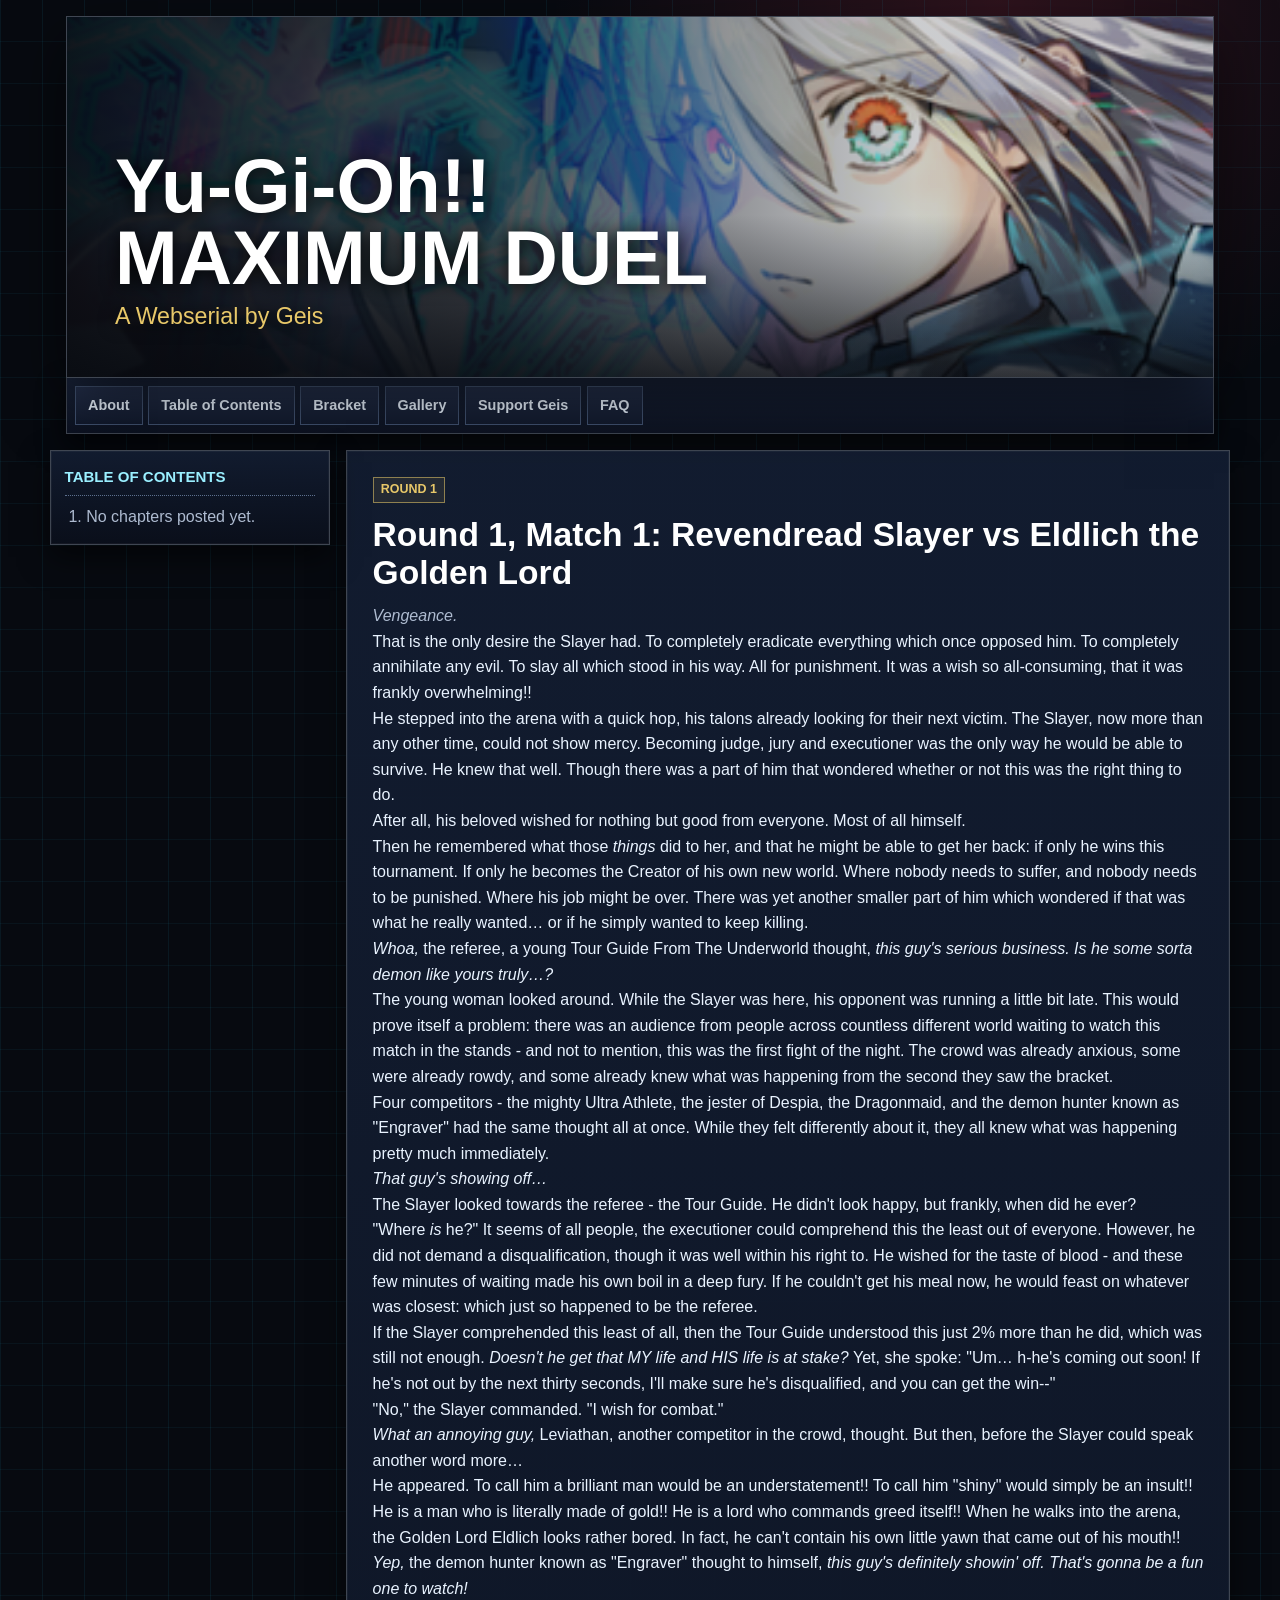
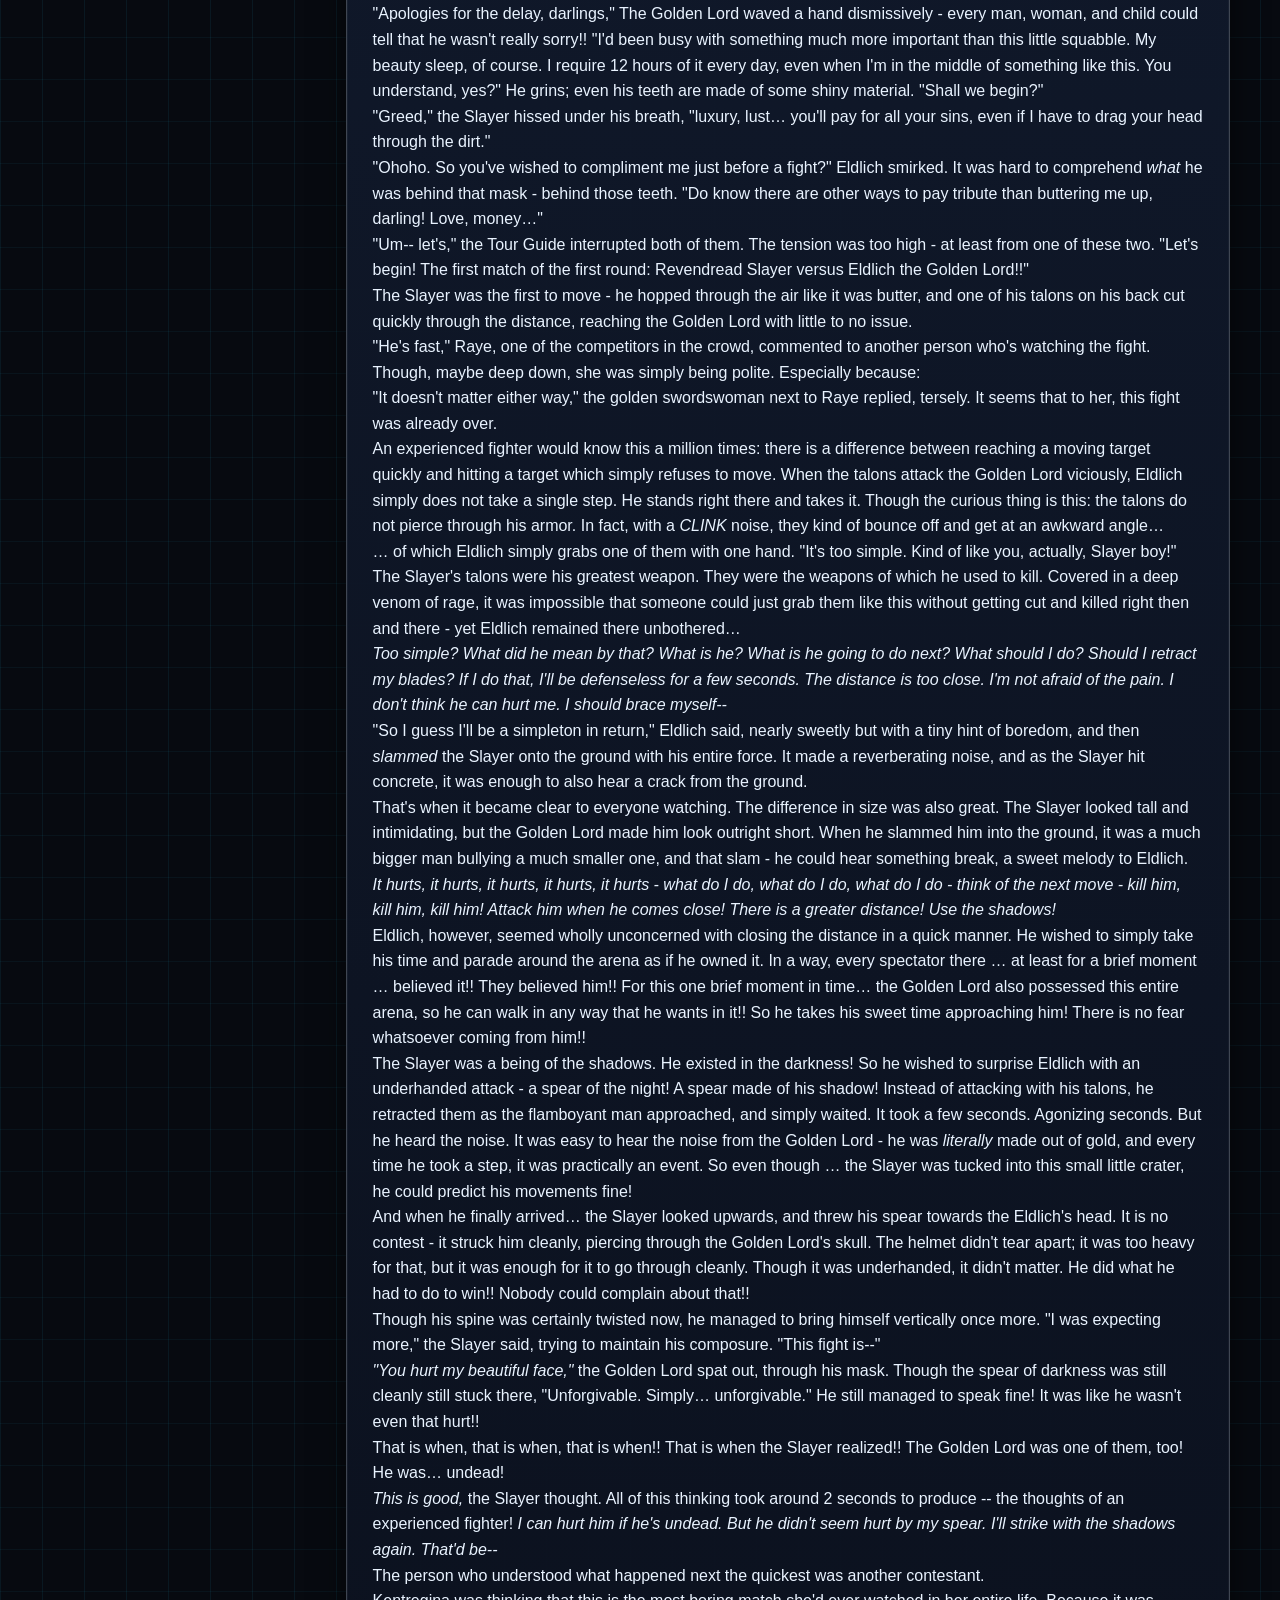
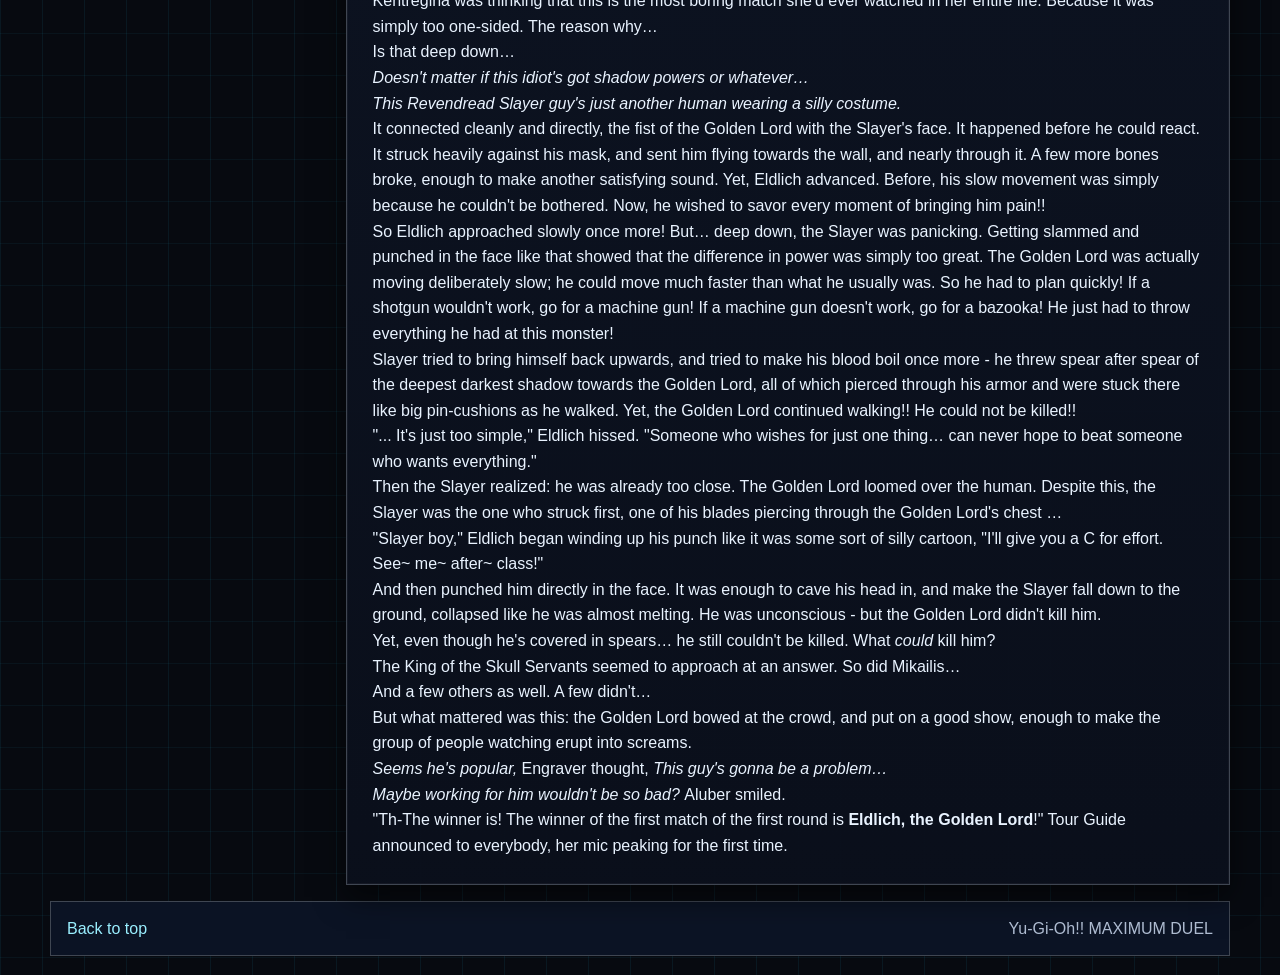
==== chapters/chapter-001.html @ 9b3df0ed "Create chapter-001.html" ====
<!doctype html>
<html lang="en">
  <head>
    <meta charset="utf-8">
    <meta name="viewport" content="width=device-width, initial-scale=1">
    <title>Chapter Title | Yu-Gi-Oh!! MAXIMUM DUEL</title>
    <link rel="stylesheet" href="../styles.css">
    <script src="../chapters.js" defer></script>
    <script src="../site.js" defer></script>
  </head>
  <body data-site-root="../">
    <a class="skip-link" href="#main">Skip to content</a>

    <header class="site-header" id="top">
      <div class="banner-shell">
        <img class="banner-image" src="../assets/maximum-duel-banner.png" alt="Yu-Gi-Oh!! Maximum Duel banner art">
        <div class="title-block">
          <h1>Yu-Gi-Oh!! MAXIMUM DUEL</h1>
          <p class="subtitle">A Webserial by Geis</p>
        </div>
      </div>

      <nav class="top-nav" aria-label="Primary">
        <a href="../index.html">About</a>
        <a href="../toc.html">Table of Contents</a>
        <a href="../bracket.html">Bracket</a>
        <a href="../gallery.html">Gallery</a>
        <a href="../support.html">Support Geis</a>
        <a href="../faq.html">FAQ</a>
      </nav>
    </header>

    <div class="page-wrap">
      <aside class="sidebar" aria-label="Table of contents">
        <section class="side-panel">
          <h2>Table of Contents</h2>
          <ol class="chapter-list"></ol>
        </section>
      </aside>

      <main class="content" id="main">
        <article class="page-section chapter-page">
          <div class="section-label">Round 1</div>
          <h2>Round 1, Match 1: Revendread Slayer vs Eldlich the Golden Lord</h2>

          <div class="chapter-body">
            <p<p><em>Vengeance.</em></p>
<p>That is the only desire the Slayer had. To completely eradicate everything which once opposed him. To completely annihilate any evil. To slay all which stood in his way. All for punishment. It was a wish so all-consuming, that it was frankly overwhelming!!</p>
<p>He stepped into the arena with a quick hop, his talons already looking for their next victim. The Slayer, now more than any other time, could not show mercy. Becoming judge, jury and executioner was the only way he would be able to survive. He knew that well. Though there was a part of him that wondered whether or not this was the right thing to do.&nbsp;</p>
<p>After all, his beloved wished for nothing but good from everyone. Most of all himself.&nbsp;</p>
<p>Then he remembered what those <em>things</em> did to her, and that he might be able to get her back: if only he wins this tournament. If only he becomes the Creator of his own new world. Where nobody needs to suffer, and nobody needs to be punished. Where his job might be over. There was yet another smaller part of him which wondered if that was what he really wanted&hellip; or if he simply wanted to keep killing.</p>
<p><em>Whoa, </em>the referee, a young Tour Guide From The Underworld thought, <em>this guy's serious business. Is he some sorta demon like yours truly&hellip;?</em></p>
<p>The young woman looked around. While the Slayer was here, his opponent was running a little bit late. This would prove itself a problem: there was an audience from people across countless different world waiting to watch this match in the stands - and not to mention, this was the first fight of the night. The crowd was already anxious, some were already rowdy, and some already knew what was happening from the second they saw the bracket.</p>
<p>Four competitors - the mighty Ultra Athlete, the jester of Despia, the Dragonmaid, and the demon hunter known as "Engraver" had the same thought all at once. While they felt differently about it, they all knew what was happening pretty much immediately.</p>
<p><em>That guy's showing off&hellip;</em></p>
<p>The Slayer looked towards the referee - the Tour Guide. He didn't look happy, but frankly, when did he ever?&nbsp;</p>
<p>"Where <em>is</em> he?" It seems of all people, the executioner could comprehend this the least out of everyone. However, he did not demand a disqualification, though it was well within his right to. He wished for the taste of blood - and these few minutes of waiting made his own boil in a deep fury. If he couldn't get his meal now, he would feast on whatever was closest: which just so happened to be the referee.</p>
<p>If the Slayer comprehended this least of all, then the Tour Guide understood this just 2% more than he did, which was still not enough. <em>Doesn't he get that MY life and HIS life is at stake? </em>Yet, she spoke: "Um&hellip; h-he's coming out soon! If he's not out by the next thirty seconds, I'll make sure he's disqualified, and you can get the win--"</p>
<p>"No," the Slayer commanded. "I wish for combat."</p>
<p><em>What an annoying guy, </em>Leviathan, another competitor in the crowd, thought. But then, before the Slayer could speak another word more&hellip;</p>
<p>He appeared. To call him a brilliant man would be an understatement!! To call him "shiny" would simply be an insult!! He is a man who is literally made of gold!! He is a lord who commands greed itself!! When he walks into the arena, the Golden Lord Eldlich looks rather bored. In fact, he can't contain his own little yawn that came out of his mouth!!</p>
<p><em>Yep, </em>the demon hunter known as "Engraver" thought to himself, <em>this guy's definitely showin' off. That's gonna be a fun one to watch!</em></p>
<p>"Apologies for the delay, darlings," The Golden Lord waved a hand dismissively - every man, woman, and child could tell that he wasn't really sorry!! "I'd been busy with something much more important than this little squabble. My beauty sleep, of course. I require 12 hours of it every day, even when I'm in the middle of something like this. You understand, yes?" He grins; even his teeth are made of some shiny material. "Shall we begin?"</p>
<p>"Greed," the Slayer hissed under his breath, "luxury, lust&hellip; you'll pay for all your sins, even if I have to drag your head through the dirt."</p>
<p>"Ohoho. So you've wished to compliment me just before a fight?" Eldlich smirked. It was hard to comprehend <em>what</em> he was behind that mask - behind those teeth. "Do know there are other ways to pay tribute than buttering me up, darling! Love, money&hellip;"</p>
<p>"Um-- let's," the Tour Guide interrupted both of them. The tension was too high - at least from one of these two. "Let's begin! The first match of the first round: Revendread Slayer versus Eldlich the Golden Lord!!"</p>
<p>The Slayer was the first to move - he hopped through the air like it was butter, and one of his talons on his back cut quickly through the distance, reaching the Golden Lord with little to no issue.&nbsp;</p>
<p>"He's fast," Raye, one of the competitors in the crowd, commented to another person who's watching the fight. Though, maybe deep down, she was simply being polite. Especially because:</p>
<p>"It doesn't matter either way," the golden swordswoman next to Raye replied, tersely. It seems that to her, this fight was already over.</p>
<p>An experienced fighter would know this a million times: there is a difference between reaching a moving target quickly and hitting a target which simply refuses to move. When the talons attack the Golden Lord viciously, Eldlich simply does not take a single step. He stands right there and takes it. Though the curious thing is this: the talons do not pierce through his armor. In fact, with a <em>CLINK</em> noise, they kind of bounce off and get at an awkward angle&hellip;&nbsp;</p>
<p>&hellip; of which Eldlich simply grabs one of them with one hand. "It's too simple. Kind of like you, actually, Slayer boy!"</p>
<p>The Slayer's talons were his greatest weapon. They were the weapons of which he used to kill. Covered in a deep venom of rage, it was impossible that someone could just grab them like this without getting cut and killed right then and there - yet Eldlich remained there unbothered&hellip;</p>
<p><em>Too simple? What did he mean by that? What is he? What is he going to do next? What should I do? Should I retract my blades? If I do that, I'll be defenseless for a few seconds. The distance is too close. I'm not afraid of the pain. I don't think he can hurt me. I should brace myself--</em></p>
<p>"So I guess I'll be a simpleton in return," Eldlich said, nearly sweetly but with a tiny hint of boredom, and then <em>slammed </em>the Slayer onto the ground with his entire force. It made a reverberating noise, and as the Slayer hit concrete, it was enough to also hear a crack from the ground.</p>
<p>That's when it became clear to everyone watching. The difference in size was also great. The Slayer looked tall and intimidating, but the Golden Lord made him look outright short. When he slammed him into the ground, it was a much bigger man bullying a much smaller one, and that slam - he could hear something break, a sweet melody to Eldlich.</p>
<p><em>It hurts, it hurts, it hurts, it hurts, it hurts - what do I do, what do I do, what do I do - think of the next move - kill him, kill him, kill him! Attack him when he comes close! There is a greater distance! Use the shadows!</em></p>
<p>Eldlich, however, seemed wholly unconcerned with closing the distance in a quick manner. He wished to simply take his time and parade around the arena as if he owned it. In a way, every spectator there &hellip; at least for a brief moment &hellip; believed it!! They believed him!! For this one brief moment in time&hellip; the Golden Lord also possessed this entire arena, so he can walk in any way that he wants in it!! So he takes his sweet time approaching him! There is no fear whatsoever coming from him!!</p>
<p>The Slayer was a being of the shadows. He existed in the darkness! So he wished to surprise Eldlich with an underhanded attack - a spear of the night! A spear made of his shadow! Instead of attacking with his talons, he retracted them as the flamboyant man approached, and simply waited. It took a few seconds. Agonizing seconds. But he heard the noise. It was easy to hear the noise from the Golden Lord - he was <em>literally</em> made out of gold, and every time he took a step, it was practically an event. So even though &hellip; the Slayer was tucked into this small little crater, he could predict his movements fine!</p>
<p>And when he finally arrived&hellip; the Slayer looked upwards, and threw his spear towards the Eldlich's head. It is no contest - it struck him cleanly, piercing through the Golden Lord's skull. The helmet didn't tear apart; it was too heavy for that, but it was enough for it to go through cleanly. Though it was underhanded, it didn't matter. He did what he had to do to win!! Nobody could complain about that!!</p>
<p>Though his spine was certainly twisted now, he managed to bring himself vertically once more. "I was expecting more," the Slayer said, trying to maintain his composure. "This fight is--"</p>
<p><em>"You hurt my beautiful face," </em>the Golden Lord spat out, through his mask. Though the spear of darkness was still cleanly still stuck there, "Unforgivable. Simply&hellip; unforgivable." He still managed to speak fine! It was like he wasn't even that hurt!!</p>
<p>That is when, that is when, that is when!! That is when the Slayer realized!! The Golden Lord was one of them, too! He was&hellip; undead!</p>
<p><em>This is good, </em>the Slayer thought. All of this thinking took around 2 seconds to produce -- the thoughts of an experienced fighter! <em>I can hurt him if he's undead. But he didn't seem hurt by my spear. I'll strike with the shadows again. That'd be--</em></p>
<p>The person who understood what happened next the quickest was another contestant.</p>
<p>Kentregina was thinking that this is the most boring match she'd ever watched in her entire life. Because it was simply too one-sided. The reason why&hellip;</p>
<p>Is that deep down&hellip;</p>
<p><em>Doesn't matter if this idiot's got shadow powers or whatever&hellip;</em></p>
<p><em>This Revendread Slayer guy's just another human wearing a silly costume.</em></p>
<p>It connected cleanly and directly, the fist of the Golden Lord with the Slayer's face. It happened before he could react. It struck heavily against his mask, and sent him flying towards the wall, and nearly through it. A few more bones broke, enough to make another satisfying sound. Yet, Eldlich advanced. Before, his slow movement was simply because he couldn't be bothered. Now, he wished to savor every moment of bringing him pain!!</p>
<p>So Eldlich approached slowly once more! But&hellip; deep down, the Slayer was panicking. Getting slammed and punched in the face like that showed that the difference in power was simply too great. The Golden Lord was actually moving deliberately slow; he could move much faster than what he usually was. So he had to plan quickly! If a shotgun wouldn't work, go for a machine gun! If a machine gun doesn't work, go for a bazooka! He just had to throw everything he had at this monster!&nbsp;</p>
<p>Slayer tried to bring himself back upwards, and tried to make his blood boil once more - he threw spear after spear of the deepest darkest shadow towards the Golden Lord, all of which pierced through his armor and were stuck there like big pin-cushions as he walked. Yet, the Golden Lord continued walking!! He could not be killed!!</p>
<p>"... It's just too simple," Eldlich hissed. "Someone who wishes for just one thing&hellip; can never hope to beat someone who wants everything."</p>
<p>Then the Slayer realized: he was already too close. The Golden Lord loomed over the human. Despite this, the Slayer was the one who struck first, one of his blades piercing through the Golden Lord's chest &hellip;&nbsp;</p>
<p>"Slayer boy," Eldlich began winding up his punch like it was some sort of silly cartoon, "I'll give you a C for effort. See~ me~ after~ class!"</p>
<p>And then punched him directly in the face. It was enough to cave his head in, and make the Slayer fall down to the ground, collapsed like he was almost melting. He was unconscious - but the Golden Lord didn't kill him.</p>
<p>Yet, even though he's covered in spears&hellip; he still couldn't be killed. What <em>could</em> kill him?</p>
<p>The King of the Skull Servants seemed to approach at an answer. So did Mikailis&hellip;</p>
<p>And a few others as well. A few didn't&hellip;</p>
<p>But what mattered was this: the Golden Lord bowed at the crowd, and put on a good show, enough to make the group of people watching erupt into screams.</p>
<p><em>Seems he's popular,</em> Engraver thought, <em>This guy's gonna be a problem&hellip;</em></p>
<p><em>Maybe working for him wouldn't be so bad? </em>Aluber smiled.</p>
<p>"Th-The winner is! The winner of the first match of the first round is <strong>Eldlich, the Golden Lord</strong>!" Tour Guide announced to everybody, her mic peaking for the first time.</p>
          </div>
        </article>
      </main>
    </div>

    <footer class="site-footer">
      <a href="#top">Back to top</a>
      <span>Yu-Gi-Oh!! MAXIMUM DUEL</span>
    </footer>
  </body>
</html>
---- styles.css ----
:root {
  color-scheme: dark;
  --bg: #070a10;
  --panel: #111827;
  --panel-soft: #172033;
  --ink: #e9f3ff;
  --muted: #aebbd0;
  --line: #3f4652;
  --line-soft: #4b5563;
  --cyan: #20d9ff;
  --cyan-soft: #9aefff;
  --red: #ff3e5f;
  --gold: #e8c869;
  --shadow: rgba(0, 0, 0, 0.55);
  --font-ao3: "Lucida Grande", "Lucida Sans Unicode", Verdana, Helvetica, Arial, sans-serif;
}

* {
  box-sizing: border-box;
}

html {
  scroll-behavior: smooth;
}

body {
  margin: 0;
  background:
    linear-gradient(90deg, rgba(32, 217, 255, 0.07) 1px, transparent 1px),
    linear-gradient(0deg, rgba(32, 217, 255, 0.05) 1px, transparent 1px),
    radial-gradient(circle at 78% 0%, rgba(255, 62, 95, 0.16), transparent 28rem),
    #070a10;
  background-size: 42px 42px, 42px 42px, auto, auto;
  color: var(--ink);
  font-family: var(--font-ao3);
  font-size: 16px;
  line-height: 1.6;
}

a {
  color: var(--cyan-soft);
  text-decoration: none;
}

a:hover,
a:focus {
  color: #ffffff;
  text-decoration: underline;
}

img {
  max-width: 100%;
  display: block;
}

button,
input,
textarea,
summary {
  font: inherit;
}

button,
.support-links a,
.top-nav a,
.small-link {
  min-height: 38px;
}

code {
  padding: 0.05rem 0.3rem;
  border: 1px solid #394a66;
  background: #0b1324;
  color: var(--gold);
}

.skip-link {
  position: absolute;
  left: 1rem;
  top: -4rem;
  z-index: 20;
  background: var(--cyan);
  color: #001018;
  padding: 0.55rem 0.8rem;
  border: 2px solid #ffffff;
}

.skip-link:focus {
  top: 1rem;
}

.site-header {
  max-width: 1180px;
  margin: 0 auto;
  padding: 1rem 1rem 0;
}

.banner-shell {
  position: relative;
  min-height: 290px;
  overflow: hidden;
  border: 1px solid var(--line);
  box-shadow: 0 22px 60px var(--shadow), inset 0 0 0 1px rgba(255, 255, 255, 0.06);
  background: #0b1020;
}

.banner-image {
  width: 100%;
  height: 360px;
  object-fit: cover;
  object-position: center;
  opacity: 0.86;
  filter: saturate(1.08) contrast(1.08);
}

.banner-shell::after {
  content: "";
  position: absolute;
  inset: 0;
  background:
    linear-gradient(90deg, rgba(7, 10, 16, 0.94) 0%, rgba(7, 10, 16, 0.68) 38%, rgba(7, 10, 16, 0.08) 74%),
    linear-gradient(0deg, rgba(7, 10, 16, 0.8) 0%, transparent 45%);
}

.title-block {
  position: absolute;
  z-index: 1;
  left: clamp(1rem, 5vw, 3rem);
  bottom: clamp(1rem, 5vw, 2.6rem);
  max-width: 620px;
  text-shadow: 0 2px 18px #000000;
}

h1,
h2,
h3,
p {
  margin-top: 0;
}

h1 {
  margin-bottom: 0.25rem;
  color: #ffffff;
  font-size: clamp(2rem, 6vw, 4.7rem);
  line-height: 0.95;
  letter-spacing: 0;
}

.subtitle {
  margin: 0;
  color: var(--gold);
  font-size: clamp(1rem, 2.5vw, 1.45rem);
}

.top-nav {
  display: flex;
  flex-wrap: wrap;
  gap: 0.35rem;
  padding: 0.5rem;
  border: 1px solid var(--line);
  border-top: 0;
  background: linear-gradient(#182238, #0d1322);
  box-shadow: 0 12px 28px var(--shadow);
}

.top-nav a {
  display: inline-flex;
  align-items: center;
  justify-content: center;
  padding: 0.45rem 0.75rem;
  border: 1px solid #40516f;
  background: linear-gradient(#24304c, #121a2d);
  color: var(--ink);
  font-size: 0.9rem;
  font-weight: 700;
}

.top-nav a:hover,
.top-nav a:focus,
.top-nav a[aria-current="page"] {
  border-color: var(--cyan);
  background: linear-gradient(#1e5f78, #102033);
  color: #ffffff;
}

.page-wrap {
  display: grid;
  grid-template-columns: minmax(220px, 280px) minmax(0, 1fr);
  gap: 1rem;
  width: min(1180px, calc(100% - 2rem));
  margin: 1rem auto;
  align-items: start;
}

.sidebar {
  position: sticky;
  top: 1rem;
  display: grid;
  gap: 0.8rem;
}

.side-panel,
.page-section {
  border: 1px solid var(--line);
  background: linear-gradient(180deg, rgba(18, 28, 48, 0.97), rgba(10, 15, 27, 0.97));
  box-shadow: 0 12px 28px var(--shadow), inset 0 0 0 1px rgba(255, 255, 255, 0.04);
}

.side-panel {
  padding: 0.85rem;
}

.side-panel h2 {
  margin-bottom: 0.55rem;
  padding-bottom: 0.35rem;
  border-bottom: 1px dotted #5d708f;
  color: var(--cyan-soft);
  font-size: 0.94rem;
  text-transform: uppercase;
  letter-spacing: 0;
}

.chapter-list {
  display: grid;
  gap: 0.35rem;
  margin: 0;
  padding-left: 1.35rem;
}

.chapter-list a[aria-current="page"],
.toc-grid a[aria-current="page"] {
  color: #ffffff;
  text-decoration: underline;
}

.chapter-title {
  margin-bottom: 0.4rem;
  color: #ffffff;
  font-weight: 700;
}

.small-link {
  display: inline-flex;
  align-items: center;
  padding: 0.35rem 0.55rem;
  border: 1px solid var(--line);
  background: #0b1324;
}

details > summary {
  cursor: pointer;
  color: var(--cyan-soft);
  font-weight: 700;
}

label {
  color: var(--muted);
  font-size: 0.82rem;
  font-weight: 700;
  text-transform: uppercase;
}

input,
textarea {
  width: 100%;
  border: 1px solid #455879;
  background: #070c18;
  color: var(--ink);
  padding: 0.65rem;
}

textarea {
  resize: vertical;
}

button {
  width: fit-content;
  border: 1px solid var(--cyan);
  background: linear-gradient(#123e58, #071524);
  color: #ffffff;
  padding: 0.55rem 0.85rem;
  cursor: pointer;
  font-weight: 700;
}

button:hover,
button:focus {
  background: linear-gradient(#b7203a, #41111c);
  border-color: var(--red);
}

.content {
  display: grid;
  gap: 1rem;
}

.page-section {
  scroll-margin-top: 1rem;
  padding: clamp(1rem, 3vw, 1.6rem);
}

.section-label {
  width: fit-content;
  margin-bottom: 0.8rem;
  padding: 0.12rem 0.45rem;
  border: 1px solid rgba(232, 200, 105, 0.55);
  background: rgba(232, 200, 105, 0.08);
  color: var(--gold);
  font-size: 0.78rem;
  font-weight: 700;
  text-transform: uppercase;
}

.page-section h2 {
  margin-bottom: 0.65rem;
  color: #ffffff;
  font-size: clamp(1.35rem, 3vw, 2.1rem);
  line-height: 1.15;
}

.page-section p {
  color: var(--muted);
}

.status-strip {
  display: flex;
  flex-wrap: wrap;
  gap: 0.45rem;
  margin-top: 1rem;
}

.status-strip span {
  padding: 0.35rem 0.55rem;
  border: 1px solid #435676;
  background: #0b1324;
  color: var(--ink);
  font-size: 0.85rem;
}

.lede {
  max-width: 720px;
}

.toc-grid {
  display: grid;
  gap: 0.55rem;
  margin: 1rem 0 0;
  padding: 0;
  list-style: none;
}

.toc-grid a {
  display: grid;
  gap: 0.2rem;
  padding: 0.75rem;
  border: 1px solid #3b4d6b;
  background: linear-gradient(90deg, rgba(32, 217, 255, 0.1), rgba(255, 62, 95, 0.05));
}

.toc-grid strong {
  color: #ffffff;
}

.toc-grid span {
  color: var(--muted);
}

.bracket-page .content,
.bracket-page .page-section {
  min-width: 0;
}

.bracket-scroll {
  overflow: hidden;
  width: 100%;
  max-width: 100%;
  padding: 0.35rem;
  border: 1px solid #263752;
  background:
    linear-gradient(90deg, rgba(232, 200, 105, 0.08), transparent 18%, transparent 82%, rgba(32, 217, 255, 0.08)),
    #090e19;
}

.bracket-scroll:focus {
  outline: 2px solid var(--cyan);
  outline-offset: 3px;
}

.bracket-board {
  --bracket-scale: 0.92;
  --seed-w: calc(104px * var(--bracket-scale));
  --seed-h: calc(37px * var(--bracket-scale));
  --slot-w: calc(64px * var(--bracket-scale));
  --slot-h: var(--seed-h);
  --champion-h: calc(45px * var(--bracket-scale));
  --seed-gap: calc(12px * var(--bracket-scale));
  --round-gap: calc(16px * var(--bracket-scale));
  --center-gap: calc(8px * var(--bracket-scale));
  --side-center-gap: 0px;
  --slot-inner-gap: calc(4px * var(--bracket-scale));
  --match-gap: calc(10px * var(--bracket-scale));
  --match-h: calc((var(--seed-h) * 2) + var(--slot-inner-gap));
  --bracket-line: rgba(205, 214, 229, 0.78);
  display: grid;
  grid-template-columns:
    calc(340px * var(--bracket-scale))
    calc(208px * var(--bracket-scale))
    calc(340px * var(--bracket-scale));
  gap: var(--side-center-gap);
  width: calc(888px * var(--bracket-scale));
  max-width: 100%;
  margin-inline: auto;
  position: relative;
  padding: 0;
  color: #ffffff;
}

.bracket-lines {
  position: absolute;
  inset: 0;
  z-index: 0;
  width: 100%;
  height: 100%;
  pointer-events: none;
}

.bracket-lines path {
  fill: none;
  stroke: var(--bracket-line);
  stroke-width: 2;
  shape-rendering: crispEdges;
}

.bracket-side {
  position: relative;
  z-index: 1;
  display: grid;
  grid-template-columns: var(--seed-w) var(--seed-gap) var(--slot-w) var(--round-gap) var(--slot-w) var(--round-gap) var(--slot-w);
  grid-template-rows: repeat(8, var(--match-h));
  column-gap: 0;
  row-gap: var(--match-gap);
  align-items: stretch;
}

.round {
  position: relative;
  min-width: 0;
  display: contents;
}

.seed-round {
  display: contents;
}

.seed-match {
  position: relative;
  display: grid;
  gap: var(--slot-inner-gap);
  grid-row: span 1;
}

.left-side .seed-match {
  grid-column: 1;
}

.right-side .seed-match {
  grid-column: 7;
}

.right-side {
  grid-template-columns: var(--slot-w) var(--round-gap) var(--slot-w) var(--round-gap) var(--slot-w) var(--seed-gap) var(--seed-w);
}

.seed-match::before {
  content: "";
  position: absolute;
  top: calc(var(--slot-h) / 2);
  bottom: calc(var(--slot-h) / 2);
  width: 12px;
  border-block: 2px solid var(--bracket-line);
}

.seed-match::after {
  content: "";
  position: absolute;
  top: 50%;
  width: var(--seed-gap);
  border-top: 2px solid var(--bracket-line);
}

.seed-match::before,
.seed-match::after,
.advance-cell::before,
.advance-slot::before,
.advance-slot::after {
  display: none;
}

.left-side .seed-match::before {
  right: -12px;
  border-right: 2px solid var(--bracket-line);
}

.left-side .seed-match::after {
  right: calc(-1 * var(--seed-gap));
}

.right-side .seed-match::before {
  left: -12px;
  border-left: 2px solid var(--bracket-line);
}

.right-side .seed-match::after {
  left: calc(-1 * var(--seed-gap));
}

.entrant,
.advance-slot {
  min-width: 0;
  height: var(--slot-h);
  border: 1px solid #586173;
  background: linear-gradient(180deg, #444c5b, #303743);
  box-shadow: inset 0 0 0 1px rgba(255, 255, 255, 0.05), 0 10px 20px rgba(0, 0, 0, 0.28);
}

.entrant {
  position: relative;
  overflow: hidden;
  width: var(--seed-w);
  height: var(--seed-h);
}

.entrant img {
  width: 100%;
  height: 100%;
  object-fit: cover;
  object-position: center 22%;
  filter: saturate(1.04) contrast(1.04);
}

.entrant img[src*="revendread"],
.entrant img[src*="ua-mighty-slugger"],
.entrant img[src*="king-of-the-skull-servants"],
.entrant img[src*="longirsu"],
.entrant img[src*="diabellstar"],
.entrant img[src*="sky-striker-raye"],
.entrant img[src*="fallen-of-albaz"],
.entrant img[src*="demise-king-of-armageddon"],
.entrant img[src*="jinzo-layered"],
.entrant img[src*="apollousa"],
.entrant img[src*="shiranui-squire"] {
  object-position: center 10%;
}

.entrant img[src*="tri-brigade-shuraig"] {
  object-position: center 42%;
}

.entrant span {
  position: absolute;
  inset-inline: 0;
  bottom: 0;
  min-height: calc(26px * var(--bracket-scale));
  display: flex;
  align-items: end;
  padding: calc(5px * var(--bracket-scale)) calc(7px * var(--bracket-scale));
  background: linear-gradient(0deg, rgba(0, 0, 0, 0.88), rgba(0, 0, 0, 0.42) 70%, transparent);
  color: #ffffff;
  font-size: clamp(0.38rem, calc(1.24rem * var(--bracket-scale)), 0.68rem);
  line-height: 1.12;
  overflow: hidden;
  overflow-wrap: anywhere;
  text-shadow: 0 1px 5px #000000;
}

.entrant:has(img[src*="oneiros"]) span,
.entrant:has(img[src*="celestia"]) span,
.entrant:has(img[src*="eldlich-the-golden-lord"]) span,
.entrant:has(img[src*="vanquish-soul-caesar-valius"]) span,
.entrant:has(img[src*="demise-king-of-armageddon"]) span,
.entrant:has(img[src*="dinomorphia-kentregina"]) span,
.entrant:has(img[src*="maliss-q-hearts-crypter"]) span {
  font-size: clamp(0.32rem, calc(1.02rem * var(--bracket-scale)), 0.58rem);
  line-height: 1.04;
}

.advance-round {
  display: contents;
}

.left-side .r2-round .advance-cell {
  grid-column: 3;
}

.left-side .r3-round .advance-cell {
  grid-column: 5;
}

.left-side .r4-round .advance-cell {
  grid-column: 7;
}

.right-side .r4-round .advance-cell {
  grid-column: 1;
}

.right-side .r3-round .advance-cell {
  grid-column: 3;
}

.right-side .r2-round .advance-cell {
  grid-column: 5;
}

.r2-round .advance-cell:nth-child(1) {
  grid-row: 1 / span 2;
}

.r2-round .advance-cell:nth-child(2) {
  grid-row: 3 / span 2;
}

.r2-round .advance-cell:nth-child(3) {
  grid-row: 5 / span 2;
}

.r2-round .advance-cell:nth-child(4) {
  grid-row: 7 / span 2;
}

.r3-round .advance-cell:nth-child(1) {
  grid-row: 1 / span 4;
}

.r3-round .advance-cell:nth-child(2) {
  grid-row: 5 / span 4;
}

.r4-round .advance-cell {
  grid-row: 1 / span 8;
}

.left-side .r4-round .advance-cell,
.right-side .r4-round .advance-cell {
  visibility: hidden;
}

.advance-cell {
  position: relative;
  display: flex;
  align-items: center;
}

.right-side .advance-cell {
  justify-content: end;
}

.advance-cell::before {
  content: "";
  position: absolute;
  top: calc(var(--match-h) / 2);
  bottom: calc(var(--match-h) / 2);
  border-left: 2px solid var(--bracket-line);
}

.r3-round .advance-cell::before {
  top: calc(var(--match-h) + (var(--match-gap) / 2));
  bottom: calc(var(--match-h) + (var(--match-gap) / 2));
}

.r4-round .advance-cell::before {
  top: calc((var(--match-h) * 2) + (var(--match-gap) * 1.5));
  bottom: calc((var(--match-h) * 2) + (var(--match-gap) * 1.5));
}

.left-side .advance-cell::before {
  left: calc(-1 * var(--round-gap));
}

.right-side .advance-cell::before {
  right: calc(-1 * var(--round-gap));
}

.advance-slot {
  position: relative;
  width: var(--slot-w);
}

.advance-slot::before,
.advance-slot::after {
  content: "";
  position: absolute;
  top: 50%;
  width: var(--round-gap);
  border-top: 2px solid var(--bracket-line);
}

.left-side .advance-slot::before,
.bracket-center .final-slot:first-child::before,
.bracket-center .champion-slot::before,
.bracket-center .final-slot:last-child::before {
  left: calc(-1 * var(--center-gap));
}

.left-side .advance-slot::after,
.bracket-center .final-slot:first-child::after,
.bracket-center .champion-slot::after,
.bracket-center .final-slot:last-child::after {
  right: calc(-1 * var(--center-gap));
}

.right-side .advance-slot::before {
  right: calc(-1 * var(--round-gap));
}

.right-side .advance-slot::after {
  left: calc(-1 * var(--round-gap));
}

.bracket-center .final-slot:first-child::before {
  display: none;
}

.bracket-center {
  position: relative;
  z-index: 1;
  display: flex;
  align-items: center;
  justify-content: center;
  min-width: 0;
}

.final-lane {
  display: grid;
  grid-template-columns: var(--slot-w) var(--center-gap) var(--slot-w) var(--center-gap) var(--slot-w);
  align-items: center;
}

.final-lane .final-slot:first-child {
  grid-column: 1;
}

.final-lane .champion-slot {
  grid-column: 3;
}

.final-lane .final-slot:last-child {
  grid-column: 5;
}

.champion-slot {
  height: var(--champion-h);
  border-color: rgba(232, 200, 105, 0.78);
  background:
    linear-gradient(180deg, rgba(232, 200, 105, 0.2), rgba(54, 48, 35, 0.34)),
    linear-gradient(180deg, #4d5361, #303743);
}

.bracket-credit {
  margin: 0.75rem 0 0;
  color: var(--muted);
  font-size: 0.82rem;
}

@media (max-width: 1220px) {
  .bracket-board {
    --bracket-scale: 0.88;
  }
}

@media (max-width: 1100px) {
  .bracket-board {
    --bracket-scale: 0.8;
  }
}

.gallery-grid {
  display: grid;
  grid-template-columns: repeat(3, minmax(0, 1fr));
  gap: 0.8rem;
}

figure {
  margin: 0;
  border: 1px solid #3b4d6b;
  background: #0b1324;
}

figure img {
  width: 100%;
  aspect-ratio: 4 / 3;
  object-fit: cover;
}

figcaption {
  padding: 0.65rem;
  color: var(--muted);
  font-size: 0.9rem;
}

.text-tile {
  display: grid;
  min-height: 230px;
  align-content: space-between;
  background:
    linear-gradient(135deg, rgba(255, 62, 95, 0.28), transparent 44%),
    #10192b;
}

.text-tile.cyan {
  background:
    linear-gradient(135deg, rgba(32, 217, 255, 0.28), transparent 44%),
    #10192b;
}

.text-tile span {
  padding: 1rem;
  color: #ffffff;
  font-size: 1.45rem;
  font-weight: 700;
}

.support-links {
  display: flex;
  flex-wrap: wrap;
  gap: 0.6rem;
}

.support-links a {
  display: inline-flex;
  align-items: center;
  justify-content: center;
  padding: 0.45rem 0.8rem;
  border: 1px solid var(--gold);
  background: rgba(232, 200, 105, 0.09);
  color: #ffe9a6;
  font-weight: 700;
}

.page-section details {
  margin-top: 0.65rem;
  padding: 0.75rem;
  border: 1px solid #3b4d6b;
  background: #0b1324;
}

.chapter-body {
  display: grid;
  gap: 1rem;
  color: var(--muted);
}

.chapter-body p,
.chapter-body ul,
.chapter-body ol,
.chapter-body blockquote,
.chapter-body figure,
.page-section blockquote,
.page-section figure {
  margin: 0;
}

.chapter-body p {
  color: var(--ink);
}

.chapter-body img,
.chapter-body video,
.chapter-body iframe,
.page-section video,
.page-section iframe {
  max-width: 100%;
}

.chapter-body video,
.chapter-body iframe,
.page-section video,
.page-section iframe {
  width: 100%;
  border: 1px solid #3b4d6b;
  background: #050913;
}

.chapter-body iframe,
.page-section iframe {
  aspect-ratio: 16 / 9;
}

.chapter-body blockquote,
.page-section blockquote {
  padding: 0.85rem 1rem;
  border-left: 4px solid var(--gold);
  background: rgba(232, 200, 105, 0.08);
  color: var(--ink);
}

.chapter-body .forum-box,
.page-section .forum-box {
  padding: 0.9rem 1rem;
  border: 1px solid #4a5f82;
  background: linear-gradient(180deg, rgba(18, 28, 48, 0.95), rgba(8, 13, 24, 0.95));
}

.chapter-body .forum-box h3,
.page-section .forum-box h3 {
  margin-bottom: 0.45rem;
  color: var(--cyan-soft);
  font-size: 1rem;
}

.empty-note,
.form-message {
  margin: 0;
  color: var(--muted);
}

.site-footer {
  display: flex;
  flex-wrap: wrap;
  justify-content: space-between;
  gap: 0.75rem;
  width: min(1180px, calc(100% - 2rem));
  margin: 0 auto 1.2rem;
  padding: 0.85rem 1rem;
  border: 1px solid var(--line);
  background: #0b1324;
  color: var(--muted);
}

@media (max-width: 820px) {
  .site-header {
    padding-inline: 0.7rem;
  }

  .banner-shell {
    min-height: 255px;
  }

  .banner-image {
    height: 310px;
    object-position: 58% center;
  }

  .banner-shell::after {
    background:
      linear-gradient(0deg, rgba(7, 10, 16, 0.92) 0%, rgba(7, 10, 16, 0.42) 58%, transparent 100%),
      linear-gradient(90deg, rgba(7, 10, 16, 0.72), transparent 82%);
  }

  .page-wrap {
    grid-template-columns: 1fr;
    width: min(100% - 1rem, 680px);
  }

  .bracket-page .site-header,
  .bracket-page .page-wrap,
  .bracket-page .site-footer {
    width: min(100% - 1rem, 680px);
  }

  .bracket-page .page-wrap {
    grid-template-columns: 1fr;
  }

  .bracket-board {
    --bracket-scale: 0.68;
  }

  .sidebar {
    position: static;
    order: 2;
  }

  .content {
    order: 1;
  }

  .gallery-grid,
  .bracket {
    grid-template-columns: 1fr;
  }
}

@media (max-width: 520px) {
  body {
    font-size: 15px;
  }

  .top-nav {
    display: grid;
    grid-template-columns: 1fr 1fr;
  }

  .top-nav a {
    padding-inline: 0.45rem;
    text-align: center;
  }

  .title-block {
    right: 1rem;
  }

  .status-strip,
  .support-links {
    display: grid;
  }

  button {
    width: 100%;
  }

  .bracket-board {
    --bracket-scale: 0.37;
  }

  .entrant span {
    min-height: calc(32px * var(--bracket-scale));
    padding: 1px 2px;
    font-size: calc(0.5rem * var(--bracket-scale));
    line-height: 1;
  }

  .entrant:has(img[src*="oneiros"]) span,
  .entrant:has(img[src*="celestia"]) span,
  .entrant:has(img[src*="eldlich-the-golden-lord"]) span,
  .entrant:has(img[src*="vanquish-soul-caesar-valius"]) span,
  .entrant:has(img[src*="demise-king-of-armageddon"]) span,
  .entrant:has(img[src*="dinomorphia-kentregina"]) span,
  .entrant:has(img[src*="maliss-q-hearts-crypter"]) span,
  .entrant:has(img[src*="king-of-the-skull-servants"]) span,
  .entrant:has(img[src*="diabellstar"]) span,
  .entrant:has(img[src*="shiranui-squire"]) span {
    font-size: calc(0.42rem * var(--bracket-scale));
  }

}
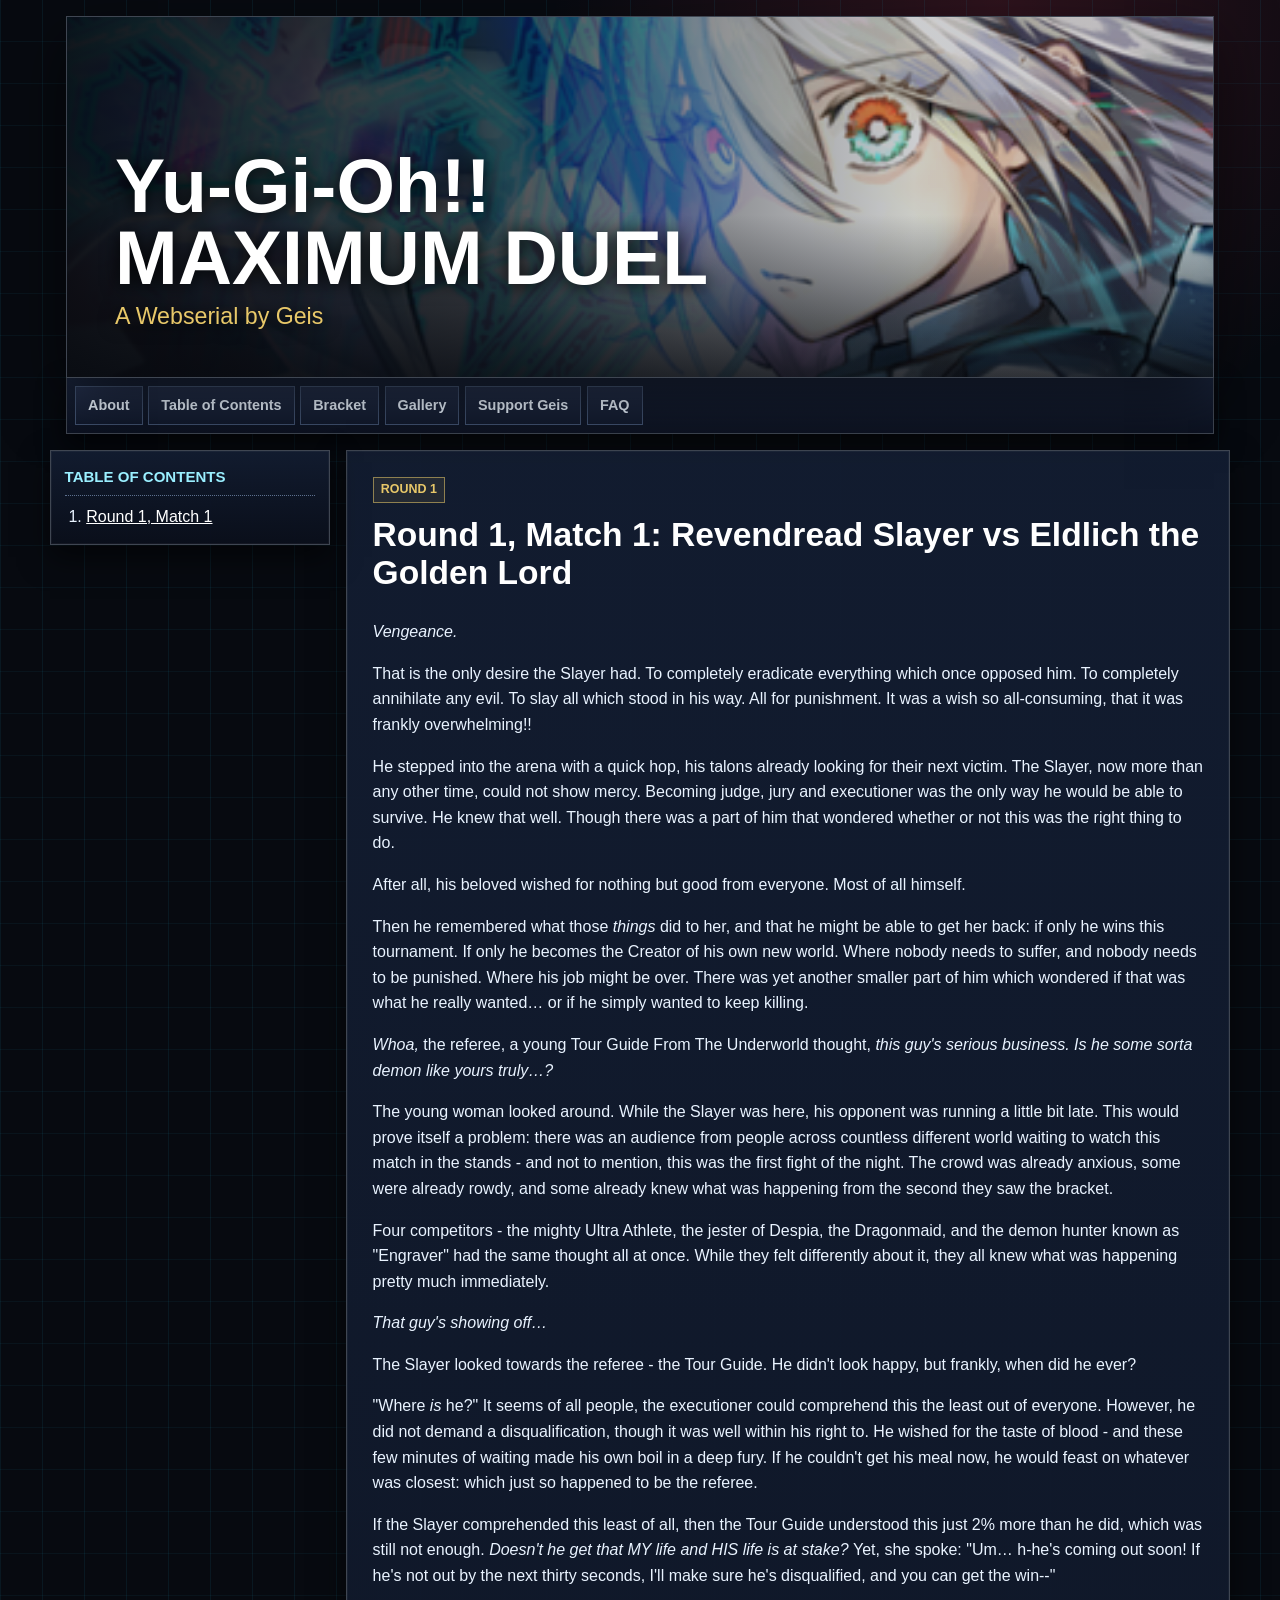
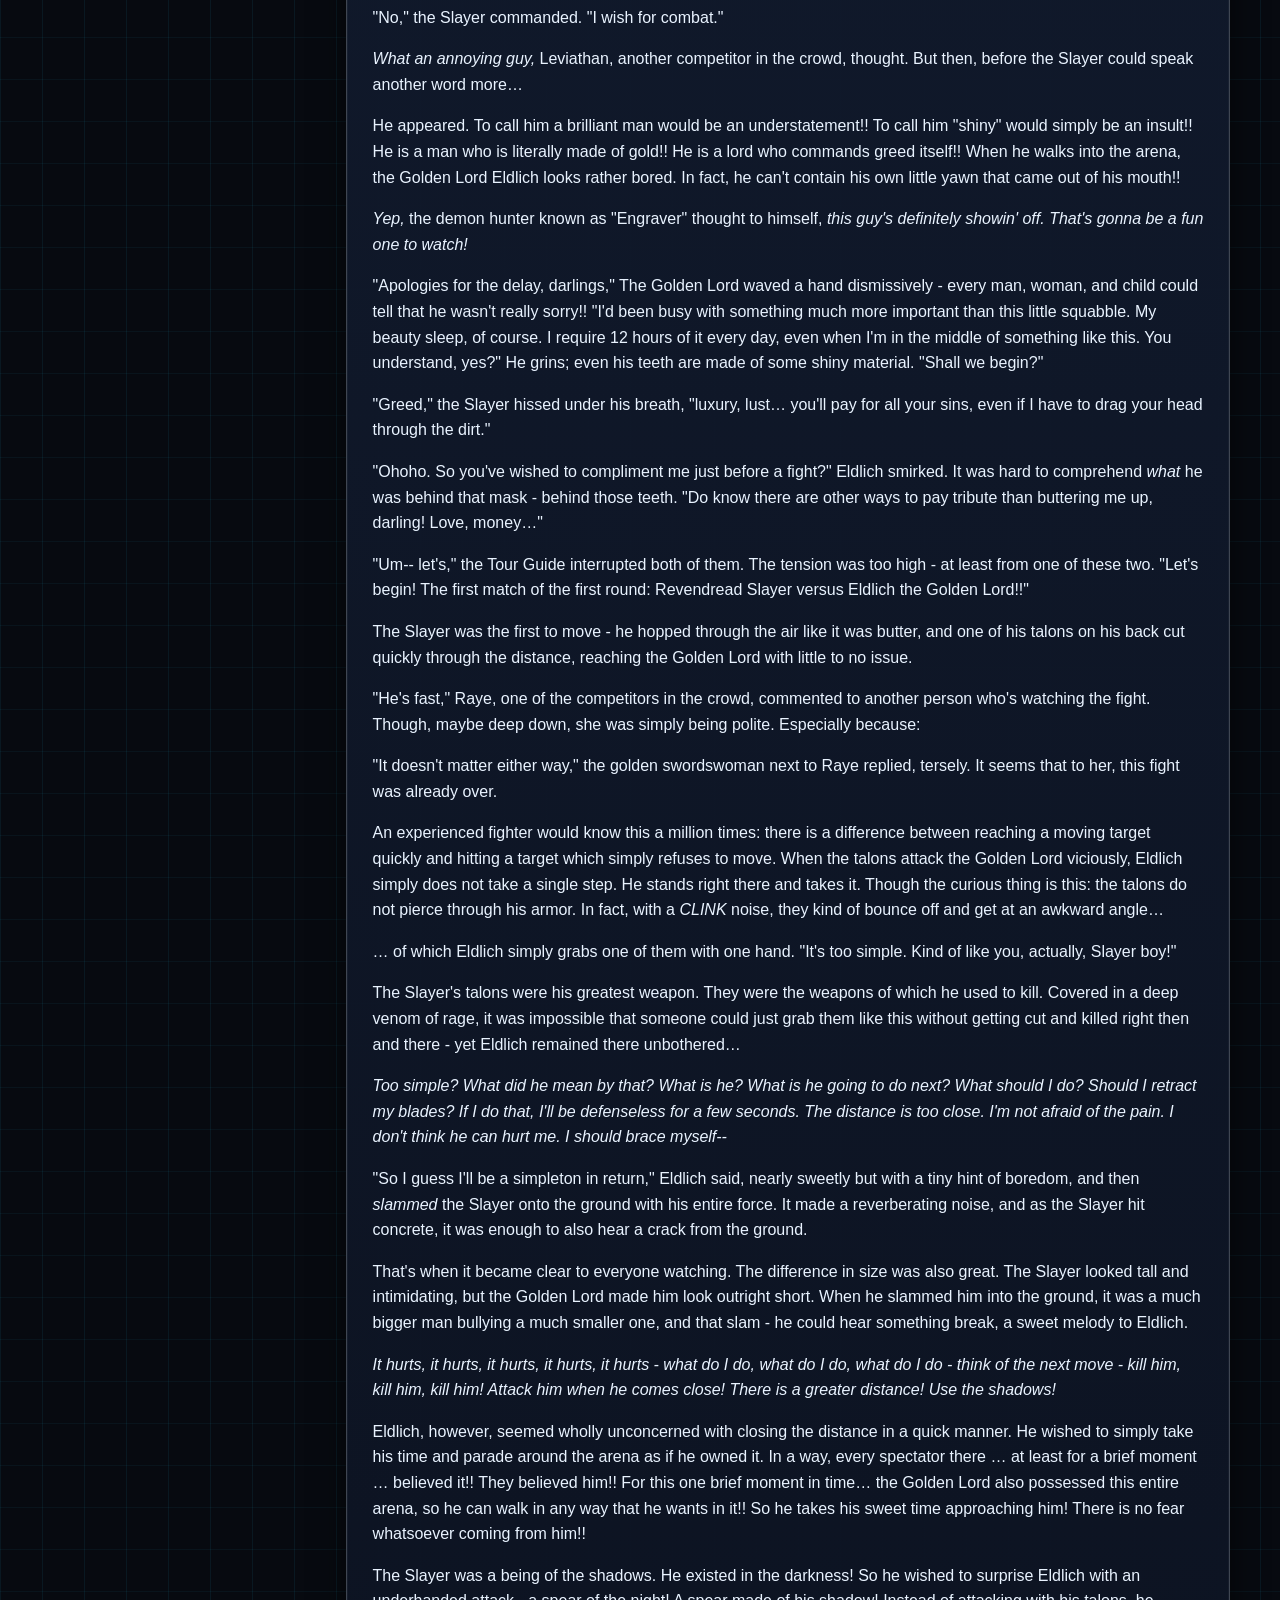
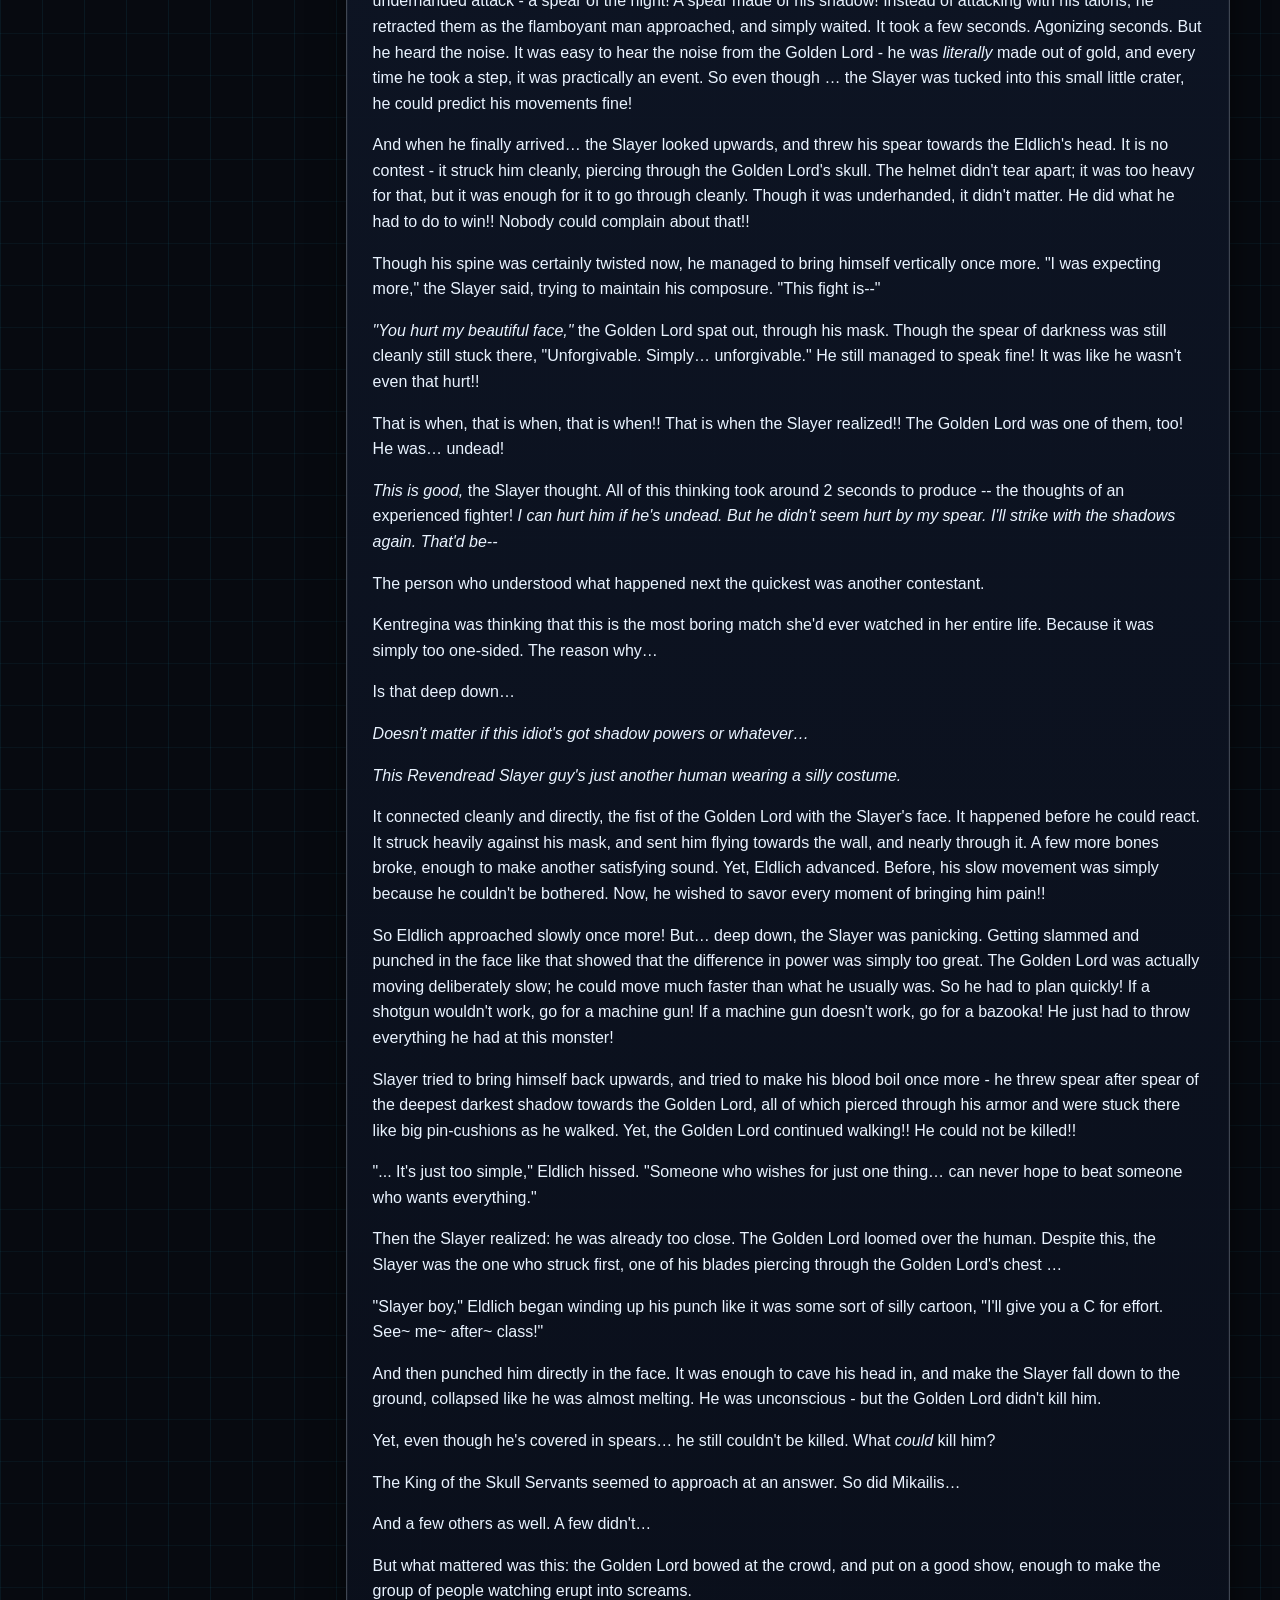
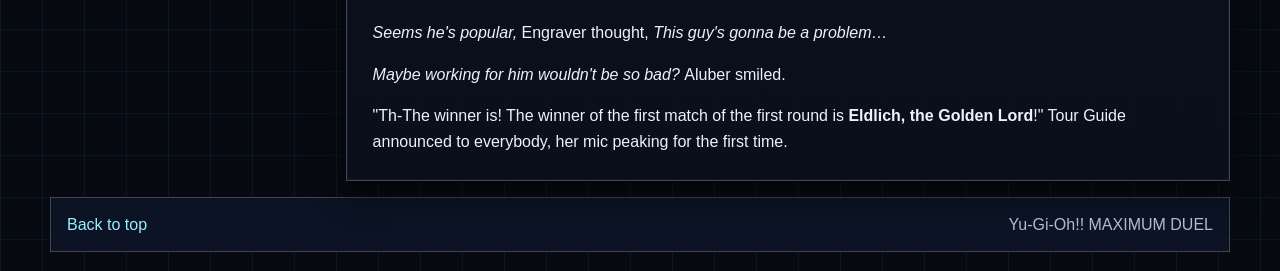
==== commit b8523245: "Update chapter-001.html" ====
--- a/chapters/chapter-001.html
+++ b/chapters/chapter-001.html
@@ -44,7 +44,7 @@
           <h2>Round 1, Match 1: Revendread Slayer vs Eldlich the Golden Lord</h2>
 
           <div class="chapter-body">
-            <p<p><em>Vengeance.</em></p>
+            <p><p><em>Vengeance.</em></p>
 <p>That is the only desire the Slayer had. To completely eradicate everything which once opposed him. To completely annihilate any evil. To slay all which stood in his way. All for punishment. It was a wish so all-consuming, that it was frankly overwhelming!!</p>
 <p>He stepped into the arena with a quick hop, his talons already looking for their next victim. The Slayer, now more than any other time, could not show mercy. Becoming judge, jury and executioner was the only way he would be able to survive. He knew that well. Though there was a part of him that wondered whether or not this was the right thing to do.&nbsp;</p>
 <p>After all, his beloved wished for nothing but good from everyone. Most of all himself.&nbsp;</p>
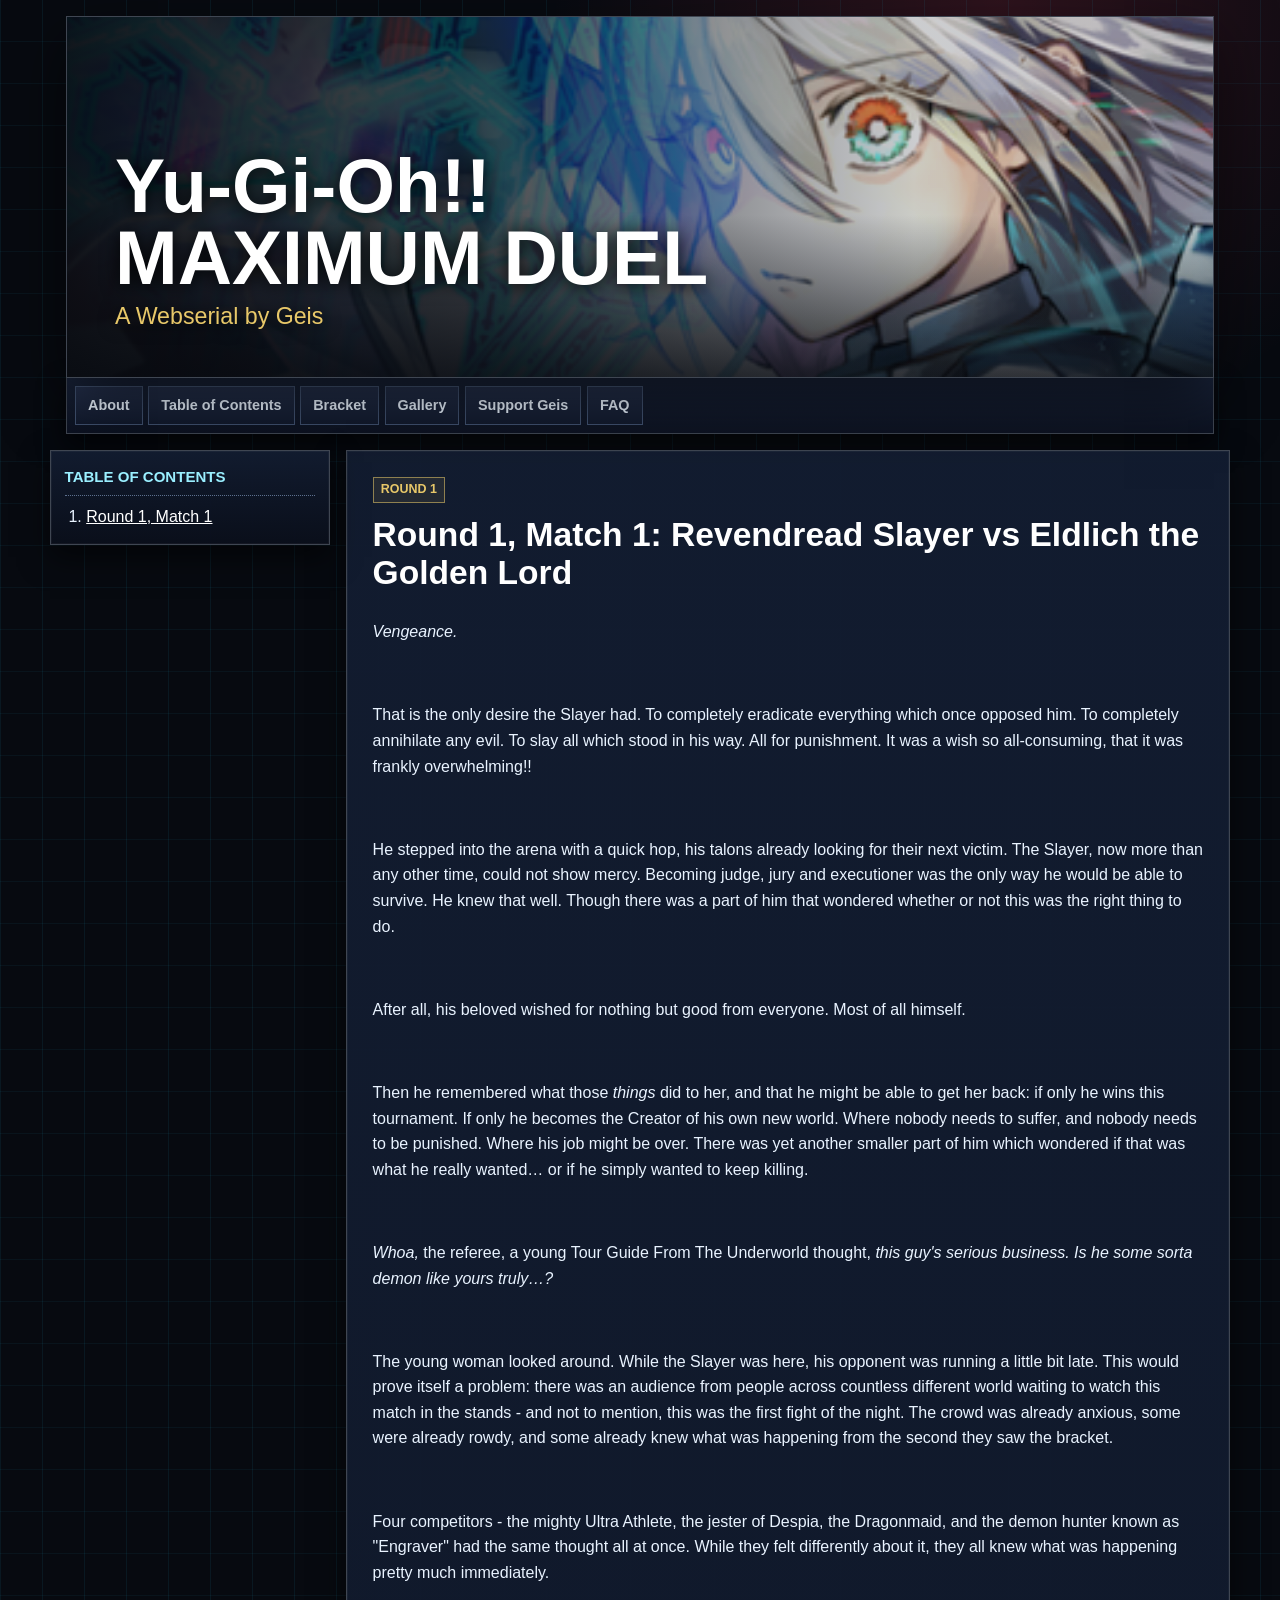
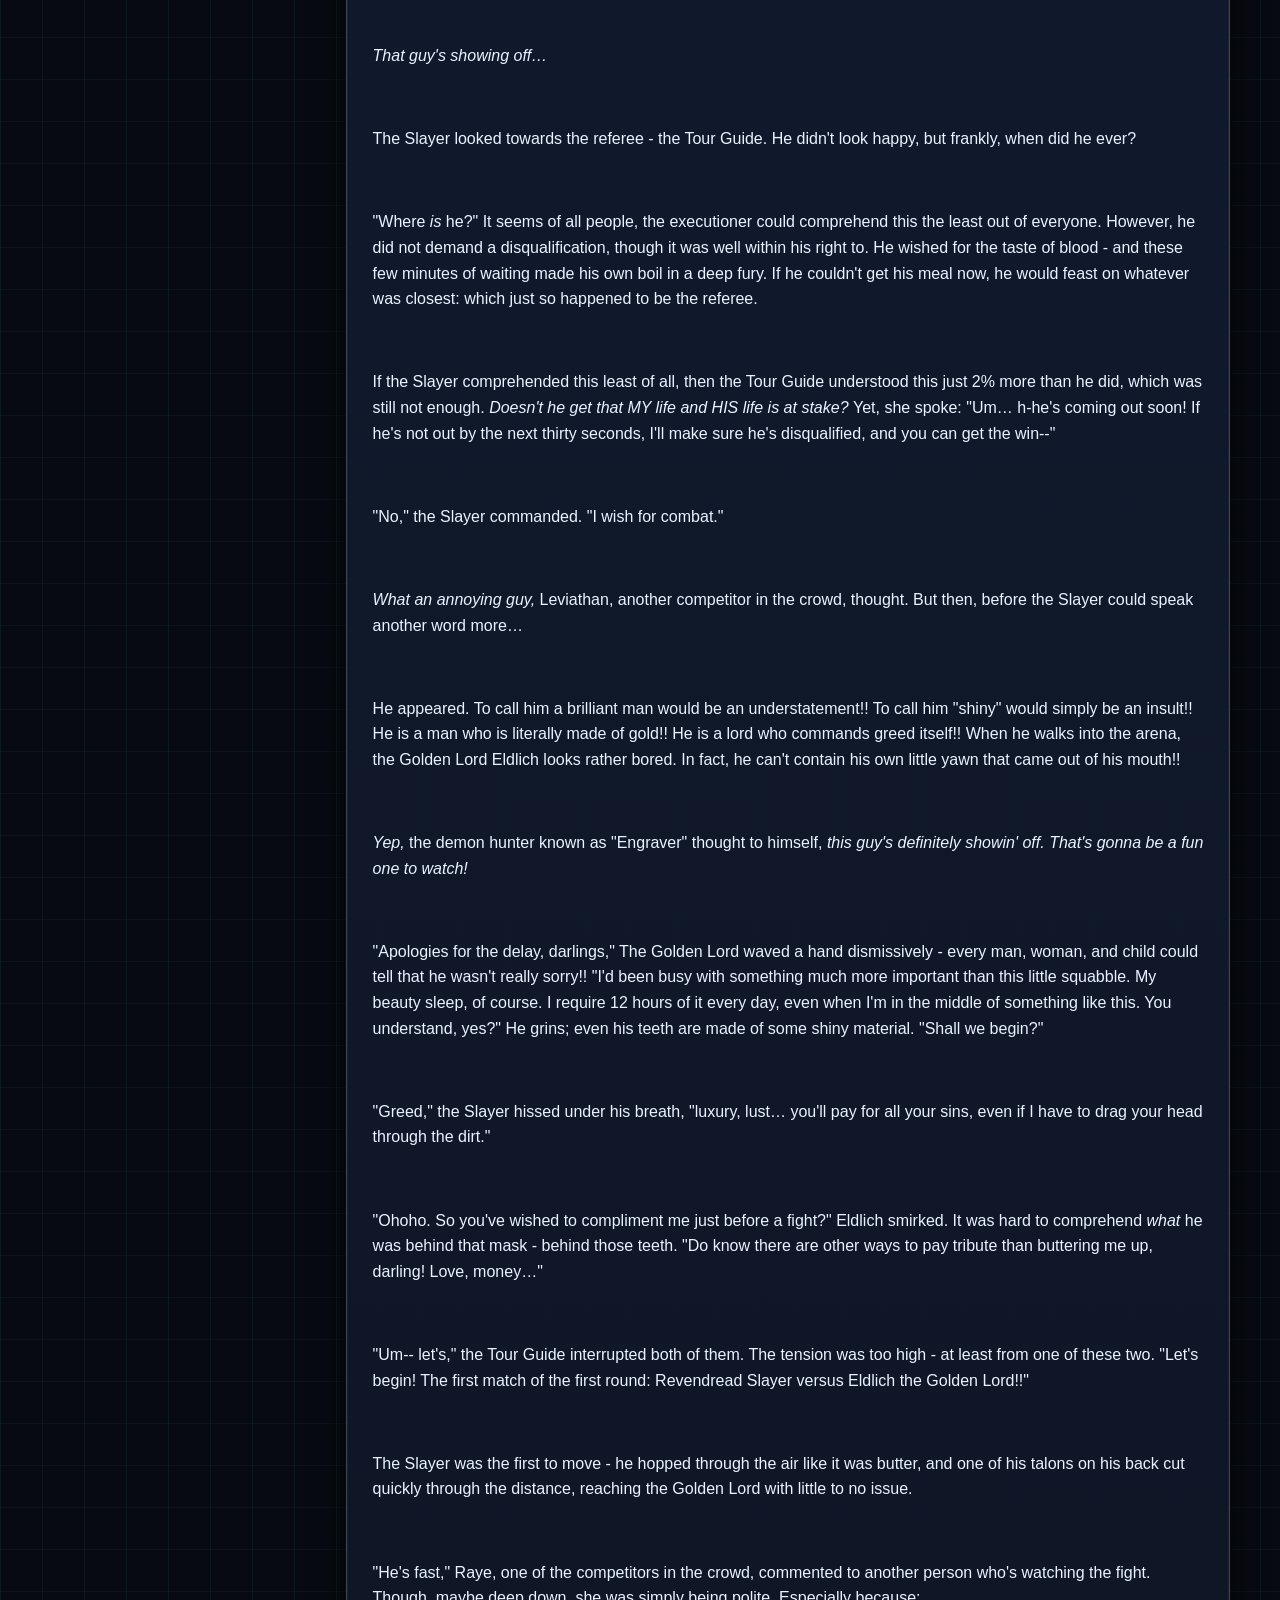
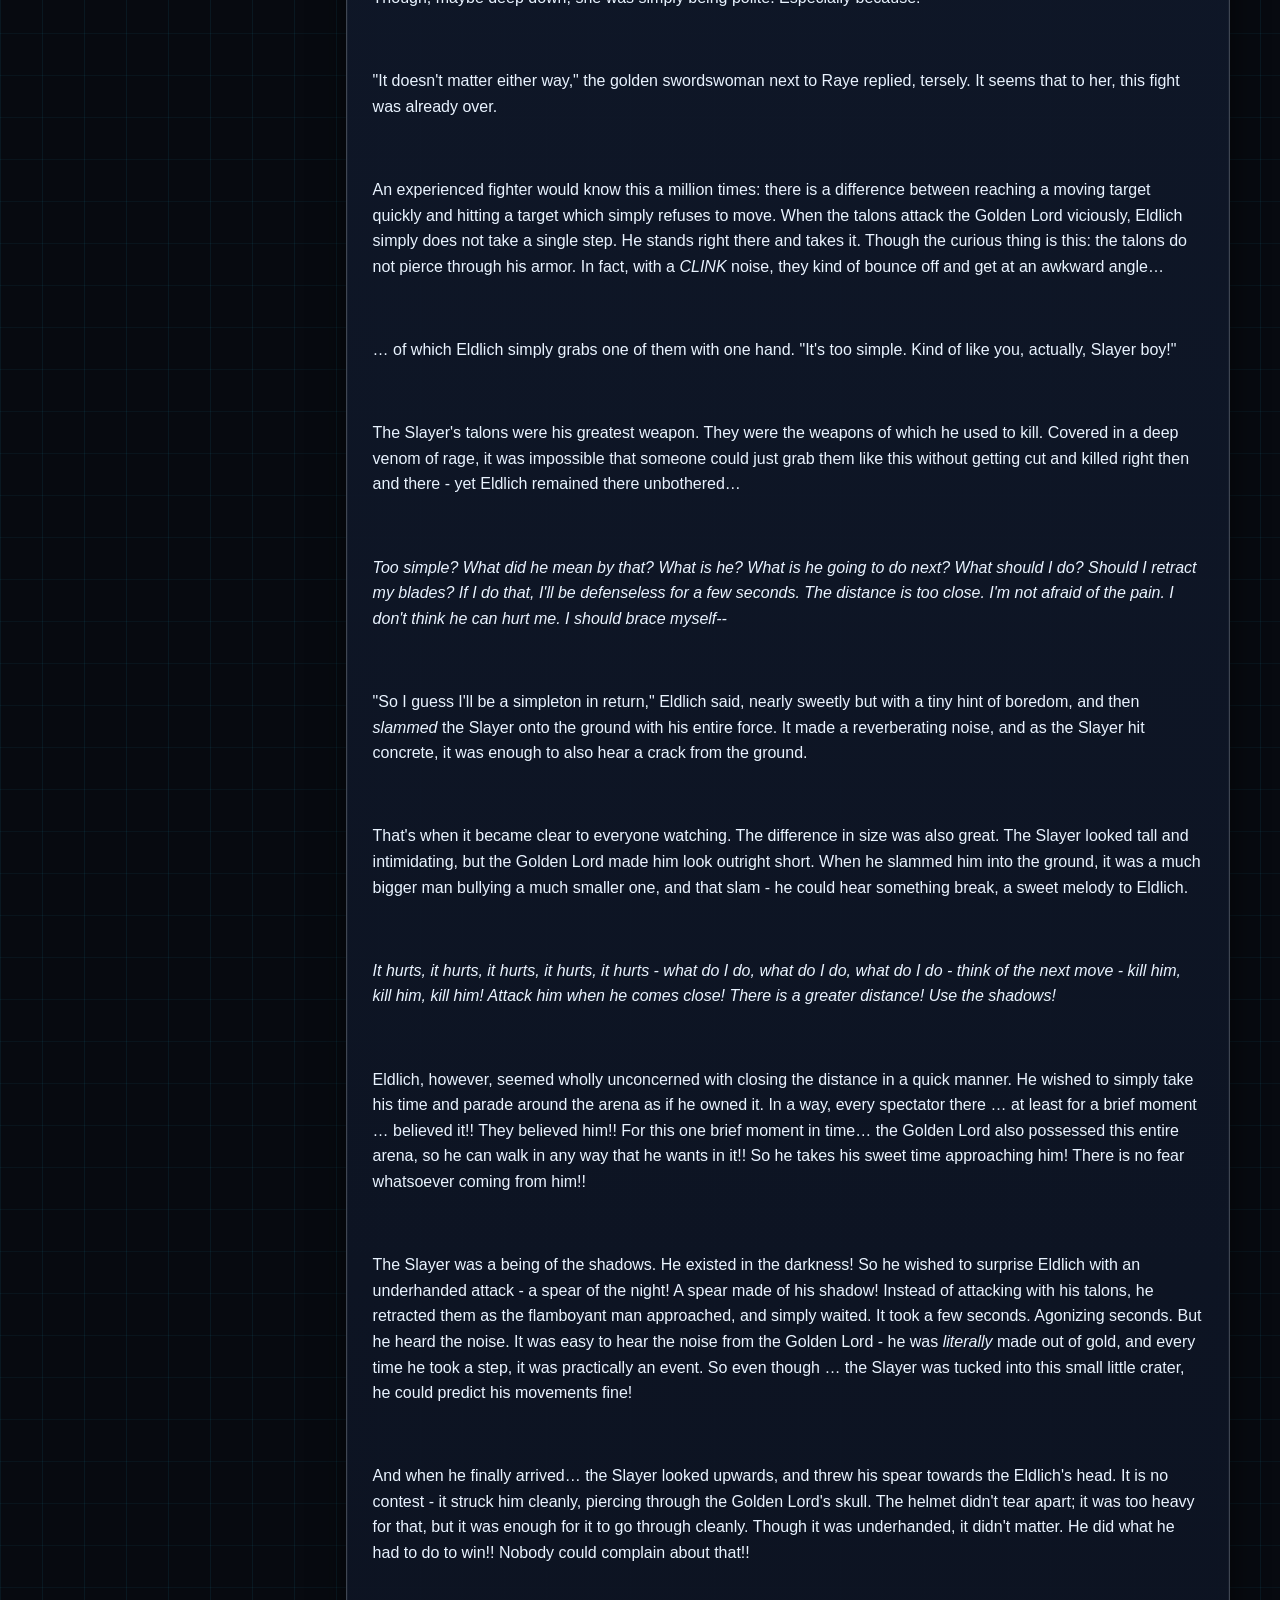
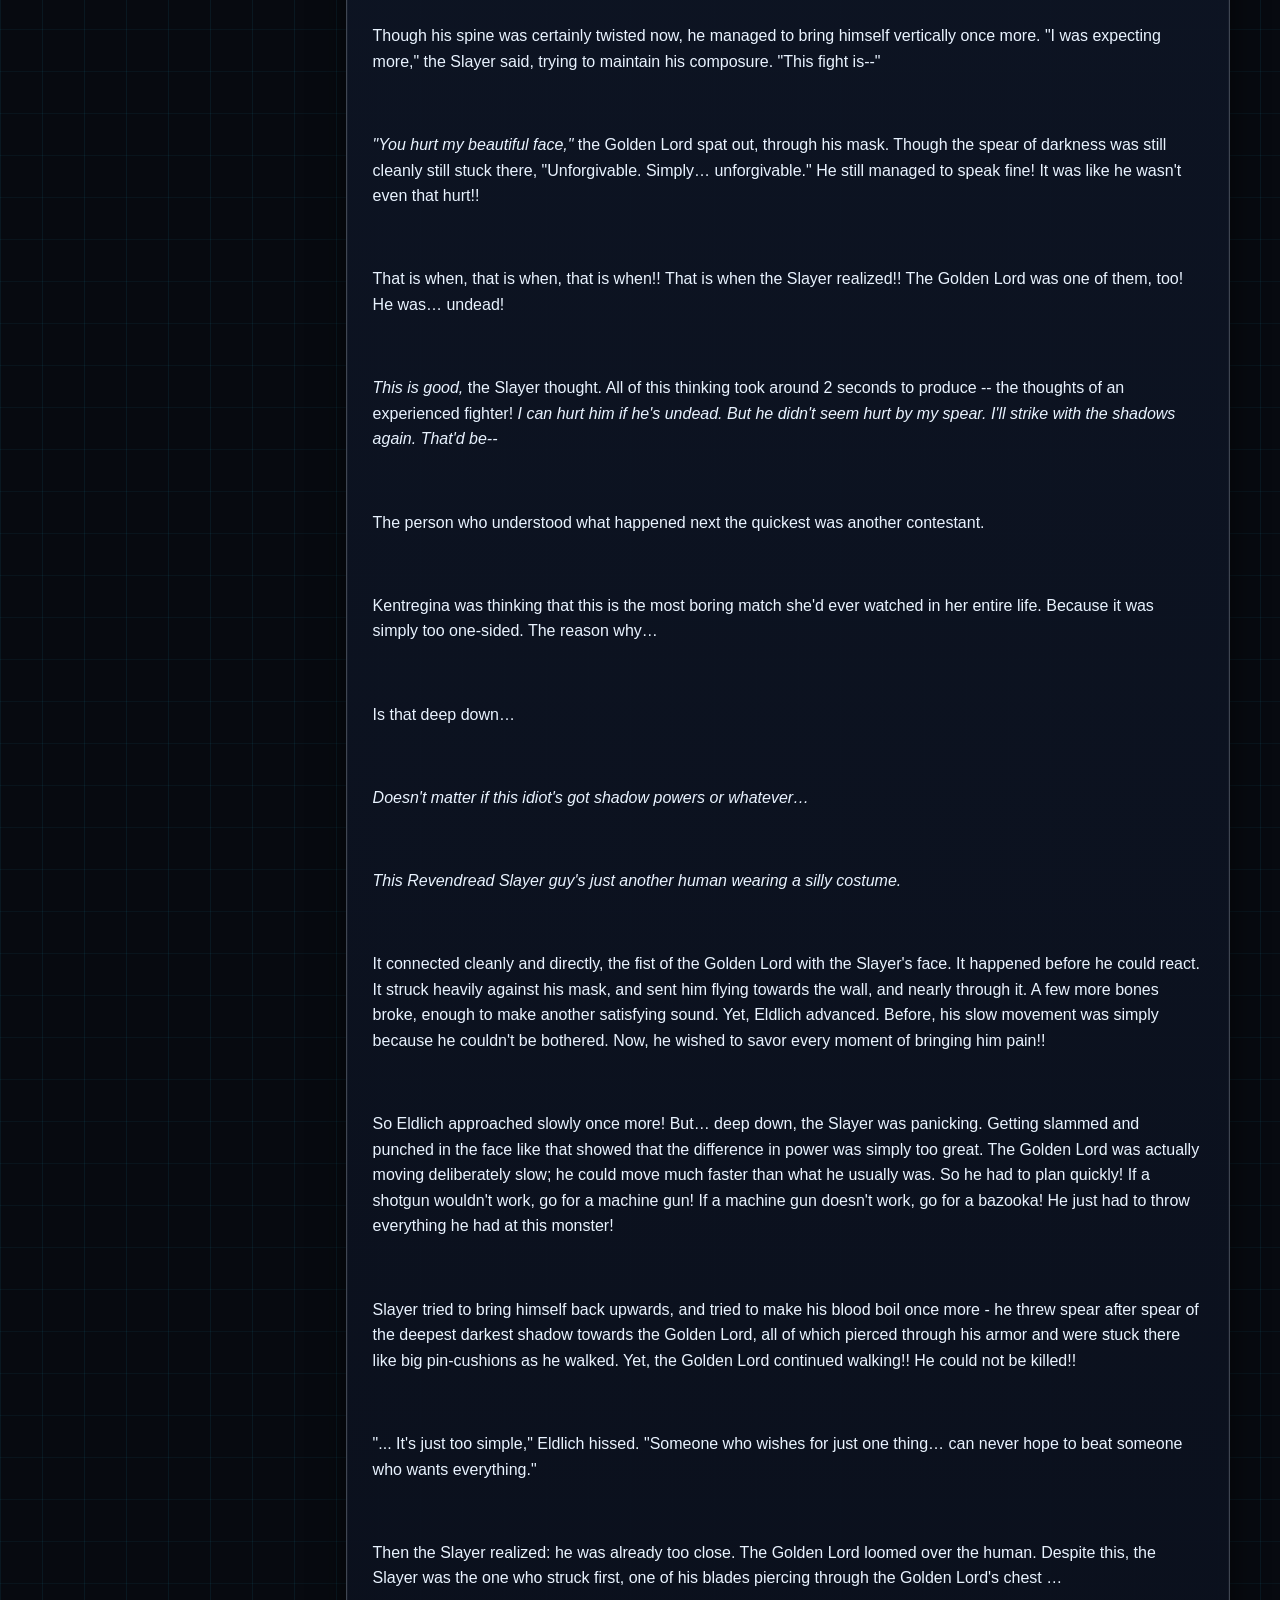
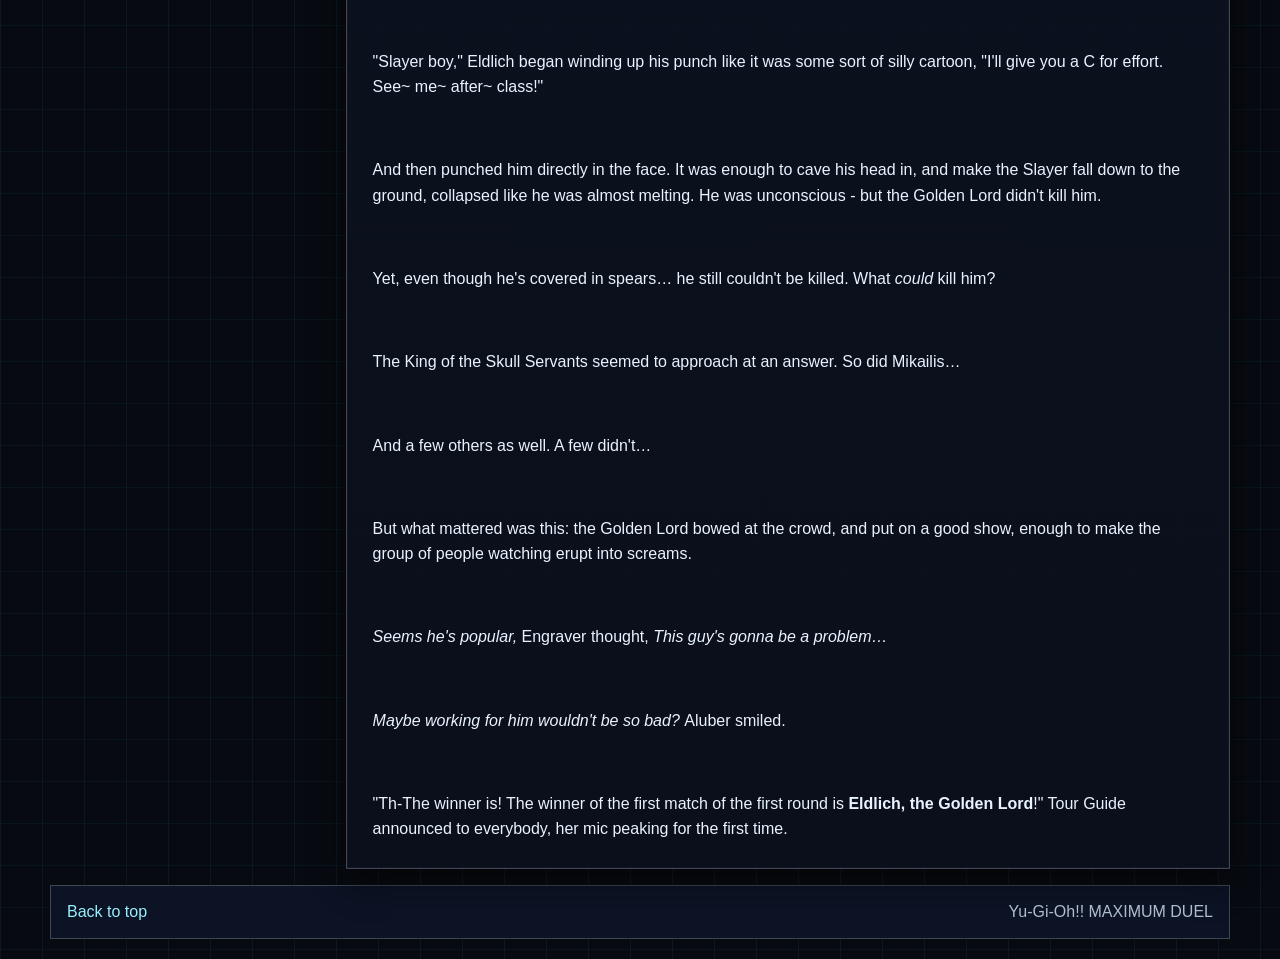
==== commit 8ec93493: "Update chapter-001.html" ====
--- a/chapters/chapter-001.html
+++ b/chapters/chapter-001.html
@@ -45,60 +45,115 @@
 
           <div class="chapter-body">
             <p><p><em>Vengeance.</em></p>
+<p>&nbsp;</p>
 <p>That is the only desire the Slayer had. To completely eradicate everything which once opposed him. To completely annihilate any evil. To slay all which stood in his way. All for punishment. It was a wish so all-consuming, that it was frankly overwhelming!!</p>
+<p>&nbsp;</p>
 <p>He stepped into the arena with a quick hop, his talons already looking for their next victim. The Slayer, now more than any other time, could not show mercy. Becoming judge, jury and executioner was the only way he would be able to survive. He knew that well. Though there was a part of him that wondered whether or not this was the right thing to do.&nbsp;</p>
+<p>&nbsp;</p>
 <p>After all, his beloved wished for nothing but good from everyone. Most of all himself.&nbsp;</p>
+<p>&nbsp;</p>
 <p>Then he remembered what those <em>things</em> did to her, and that he might be able to get her back: if only he wins this tournament. If only he becomes the Creator of his own new world. Where nobody needs to suffer, and nobody needs to be punished. Where his job might be over. There was yet another smaller part of him which wondered if that was what he really wanted&hellip; or if he simply wanted to keep killing.</p>
+<p>&nbsp;</p>
 <p><em>Whoa, </em>the referee, a young Tour Guide From The Underworld thought, <em>this guy's serious business. Is he some sorta demon like yours truly&hellip;?</em></p>
+<p>&nbsp;</p>
 <p>The young woman looked around. While the Slayer was here, his opponent was running a little bit late. This would prove itself a problem: there was an audience from people across countless different world waiting to watch this match in the stands - and not to mention, this was the first fight of the night. The crowd was already anxious, some were already rowdy, and some already knew what was happening from the second they saw the bracket.</p>
+<p>&nbsp;</p>
 <p>Four competitors - the mighty Ultra Athlete, the jester of Despia, the Dragonmaid, and the demon hunter known as "Engraver" had the same thought all at once. While they felt differently about it, they all knew what was happening pretty much immediately.</p>
+<p>&nbsp;</p>
 <p><em>That guy's showing off&hellip;</em></p>
+<p>&nbsp;</p>
 <p>The Slayer looked towards the referee - the Tour Guide. He didn't look happy, but frankly, when did he ever?&nbsp;</p>
+<p>&nbsp;</p>
 <p>"Where <em>is</em> he?" It seems of all people, the executioner could comprehend this the least out of everyone. However, he did not demand a disqualification, though it was well within his right to. He wished for the taste of blood - and these few minutes of waiting made his own boil in a deep fury. If he couldn't get his meal now, he would feast on whatever was closest: which just so happened to be the referee.</p>
+<p>&nbsp;</p>
 <p>If the Slayer comprehended this least of all, then the Tour Guide understood this just 2% more than he did, which was still not enough. <em>Doesn't he get that MY life and HIS life is at stake? </em>Yet, she spoke: "Um&hellip; h-he's coming out soon! If he's not out by the next thirty seconds, I'll make sure he's disqualified, and you can get the win--"</p>
+<p>&nbsp;</p>
 <p>"No," the Slayer commanded. "I wish for combat."</p>
+<p>&nbsp;</p>
 <p><em>What an annoying guy, </em>Leviathan, another competitor in the crowd, thought. But then, before the Slayer could speak another word more&hellip;</p>
+<p>&nbsp;</p>
 <p>He appeared. To call him a brilliant man would be an understatement!! To call him "shiny" would simply be an insult!! He is a man who is literally made of gold!! He is a lord who commands greed itself!! When he walks into the arena, the Golden Lord Eldlich looks rather bored. In fact, he can't contain his own little yawn that came out of his mouth!!</p>
+<p>&nbsp;</p>
 <p><em>Yep, </em>the demon hunter known as "Engraver" thought to himself, <em>this guy's definitely showin' off. That's gonna be a fun one to watch!</em></p>
+<p>&nbsp;</p>
 <p>"Apologies for the delay, darlings," The Golden Lord waved a hand dismissively - every man, woman, and child could tell that he wasn't really sorry!! "I'd been busy with something much more important than this little squabble. My beauty sleep, of course. I require 12 hours of it every day, even when I'm in the middle of something like this. You understand, yes?" He grins; even his teeth are made of some shiny material. "Shall we begin?"</p>
+<p>&nbsp;</p>
 <p>"Greed," the Slayer hissed under his breath, "luxury, lust&hellip; you'll pay for all your sins, even if I have to drag your head through the dirt."</p>
+<p>&nbsp;</p>
 <p>"Ohoho. So you've wished to compliment me just before a fight?" Eldlich smirked. It was hard to comprehend <em>what</em> he was behind that mask - behind those teeth. "Do know there are other ways to pay tribute than buttering me up, darling! Love, money&hellip;"</p>
+<p>&nbsp;</p>
 <p>"Um-- let's," the Tour Guide interrupted both of them. The tension was too high - at least from one of these two. "Let's begin! The first match of the first round: Revendread Slayer versus Eldlich the Golden Lord!!"</p>
+<p>&nbsp;</p>
 <p>The Slayer was the first to move - he hopped through the air like it was butter, and one of his talons on his back cut quickly through the distance, reaching the Golden Lord with little to no issue.&nbsp;</p>
+<p>&nbsp;</p>
 <p>"He's fast," Raye, one of the competitors in the crowd, commented to another person who's watching the fight. Though, maybe deep down, she was simply being polite. Especially because:</p>
+<p>&nbsp;</p>
 <p>"It doesn't matter either way," the golden swordswoman next to Raye replied, tersely. It seems that to her, this fight was already over.</p>
+<p>&nbsp;</p>
 <p>An experienced fighter would know this a million times: there is a difference between reaching a moving target quickly and hitting a target which simply refuses to move. When the talons attack the Golden Lord viciously, Eldlich simply does not take a single step. He stands right there and takes it. Though the curious thing is this: the talons do not pierce through his armor. In fact, with a <em>CLINK</em> noise, they kind of bounce off and get at an awkward angle&hellip;&nbsp;</p>
+<p>&nbsp;</p>
 <p>&hellip; of which Eldlich simply grabs one of them with one hand. "It's too simple. Kind of like you, actually, Slayer boy!"</p>
+<p>&nbsp;</p>
 <p>The Slayer's talons were his greatest weapon. They were the weapons of which he used to kill. Covered in a deep venom of rage, it was impossible that someone could just grab them like this without getting cut and killed right then and there - yet Eldlich remained there unbothered&hellip;</p>
+<p>&nbsp;</p>
 <p><em>Too simple? What did he mean by that? What is he? What is he going to do next? What should I do? Should I retract my blades? If I do that, I'll be defenseless for a few seconds. The distance is too close. I'm not afraid of the pain. I don't think he can hurt me. I should brace myself--</em></p>
+<p>&nbsp;</p>
 <p>"So I guess I'll be a simpleton in return," Eldlich said, nearly sweetly but with a tiny hint of boredom, and then <em>slammed </em>the Slayer onto the ground with his entire force. It made a reverberating noise, and as the Slayer hit concrete, it was enough to also hear a crack from the ground.</p>
+<p>&nbsp;</p>
 <p>That's when it became clear to everyone watching. The difference in size was also great. The Slayer looked tall and intimidating, but the Golden Lord made him look outright short. When he slammed him into the ground, it was a much bigger man bullying a much smaller one, and that slam - he could hear something break, a sweet melody to Eldlich.</p>
+<p>&nbsp;</p>
 <p><em>It hurts, it hurts, it hurts, it hurts, it hurts - what do I do, what do I do, what do I do - think of the next move - kill him, kill him, kill him! Attack him when he comes close! There is a greater distance! Use the shadows!</em></p>
+<p>&nbsp;</p>
 <p>Eldlich, however, seemed wholly unconcerned with closing the distance in a quick manner. He wished to simply take his time and parade around the arena as if he owned it. In a way, every spectator there &hellip; at least for a brief moment &hellip; believed it!! They believed him!! For this one brief moment in time&hellip; the Golden Lord also possessed this entire arena, so he can walk in any way that he wants in it!! So he takes his sweet time approaching him! There is no fear whatsoever coming from him!!</p>
+<p>&nbsp;</p>
 <p>The Slayer was a being of the shadows. He existed in the darkness! So he wished to surprise Eldlich with an underhanded attack - a spear of the night! A spear made of his shadow! Instead of attacking with his talons, he retracted them as the flamboyant man approached, and simply waited. It took a few seconds. Agonizing seconds. But he heard the noise. It was easy to hear the noise from the Golden Lord - he was <em>literally</em> made out of gold, and every time he took a step, it was practically an event. So even though &hellip; the Slayer was tucked into this small little crater, he could predict his movements fine!</p>
+<p>&nbsp;</p>
 <p>And when he finally arrived&hellip; the Slayer looked upwards, and threw his spear towards the Eldlich's head. It is no contest - it struck him cleanly, piercing through the Golden Lord's skull. The helmet didn't tear apart; it was too heavy for that, but it was enough for it to go through cleanly. Though it was underhanded, it didn't matter. He did what he had to do to win!! Nobody could complain about that!!</p>
+<p>&nbsp;</p>
 <p>Though his spine was certainly twisted now, he managed to bring himself vertically once more. "I was expecting more," the Slayer said, trying to maintain his composure. "This fight is--"</p>
+<p>&nbsp;</p>
 <p><em>"You hurt my beautiful face," </em>the Golden Lord spat out, through his mask. Though the spear of darkness was still cleanly still stuck there, "Unforgivable. Simply&hellip; unforgivable." He still managed to speak fine! It was like he wasn't even that hurt!!</p>
+<p>&nbsp;</p>
 <p>That is when, that is when, that is when!! That is when the Slayer realized!! The Golden Lord was one of them, too! He was&hellip; undead!</p>
+<p>&nbsp;</p>
 <p><em>This is good, </em>the Slayer thought. All of this thinking took around 2 seconds to produce -- the thoughts of an experienced fighter! <em>I can hurt him if he's undead. But he didn't seem hurt by my spear. I'll strike with the shadows again. That'd be--</em></p>
+<p>&nbsp;</p>
 <p>The person who understood what happened next the quickest was another contestant.</p>
+<p>&nbsp;</p>
 <p>Kentregina was thinking that this is the most boring match she'd ever watched in her entire life. Because it was simply too one-sided. The reason why&hellip;</p>
+<p>&nbsp;</p>
 <p>Is that deep down&hellip;</p>
+<p>&nbsp;</p>
 <p><em>Doesn't matter if this idiot's got shadow powers or whatever&hellip;</em></p>
+<p>&nbsp;</p>
 <p><em>This Revendread Slayer guy's just another human wearing a silly costume.</em></p>
+<p>&nbsp;</p>
 <p>It connected cleanly and directly, the fist of the Golden Lord with the Slayer's face. It happened before he could react. It struck heavily against his mask, and sent him flying towards the wall, and nearly through it. A few more bones broke, enough to make another satisfying sound. Yet, Eldlich advanced. Before, his slow movement was simply because he couldn't be bothered. Now, he wished to savor every moment of bringing him pain!!</p>
+<p>&nbsp;</p>
 <p>So Eldlich approached slowly once more! But&hellip; deep down, the Slayer was panicking. Getting slammed and punched in the face like that showed that the difference in power was simply too great. The Golden Lord was actually moving deliberately slow; he could move much faster than what he usually was. So he had to plan quickly! If a shotgun wouldn't work, go for a machine gun! If a machine gun doesn't work, go for a bazooka! He just had to throw everything he had at this monster!&nbsp;</p>
+<p>&nbsp;</p>
 <p>Slayer tried to bring himself back upwards, and tried to make his blood boil once more - he threw spear after spear of the deepest darkest shadow towards the Golden Lord, all of which pierced through his armor and were stuck there like big pin-cushions as he walked. Yet, the Golden Lord continued walking!! He could not be killed!!</p>
+<p>&nbsp;</p>
 <p>"... It's just too simple," Eldlich hissed. "Someone who wishes for just one thing&hellip; can never hope to beat someone who wants everything."</p>
+<p>&nbsp;</p>
 <p>Then the Slayer realized: he was already too close. The Golden Lord loomed over the human. Despite this, the Slayer was the one who struck first, one of his blades piercing through the Golden Lord's chest &hellip;&nbsp;</p>
+<p>&nbsp;</p>
 <p>"Slayer boy," Eldlich began winding up his punch like it was some sort of silly cartoon, "I'll give you a C for effort. See~ me~ after~ class!"</p>
+<p>&nbsp;</p>
 <p>And then punched him directly in the face. It was enough to cave his head in, and make the Slayer fall down to the ground, collapsed like he was almost melting. He was unconscious - but the Golden Lord didn't kill him.</p>
+<p>&nbsp;</p>
 <p>Yet, even though he's covered in spears&hellip; he still couldn't be killed. What <em>could</em> kill him?</p>
+<p>&nbsp;</p>
 <p>The King of the Skull Servants seemed to approach at an answer. So did Mikailis&hellip;</p>
+<p>&nbsp;</p>
 <p>And a few others as well. A few didn't&hellip;</p>
+<p>&nbsp;</p>
 <p>But what mattered was this: the Golden Lord bowed at the crowd, and put on a good show, enough to make the group of people watching erupt into screams.</p>
+<p>&nbsp;</p>
 <p><em>Seems he's popular,</em> Engraver thought, <em>This guy's gonna be a problem&hellip;</em></p>
+<p>&nbsp;</p>
 <p><em>Maybe working for him wouldn't be so bad? </em>Aluber smiled.</p>
+<p>&nbsp;</p>
 <p>"Th-The winner is! The winner of the first match of the first round is <strong>Eldlich, the Golden Lord</strong>!" Tour Guide announced to everybody, her mic peaking for the first time.</p>
           </div>
         </article>
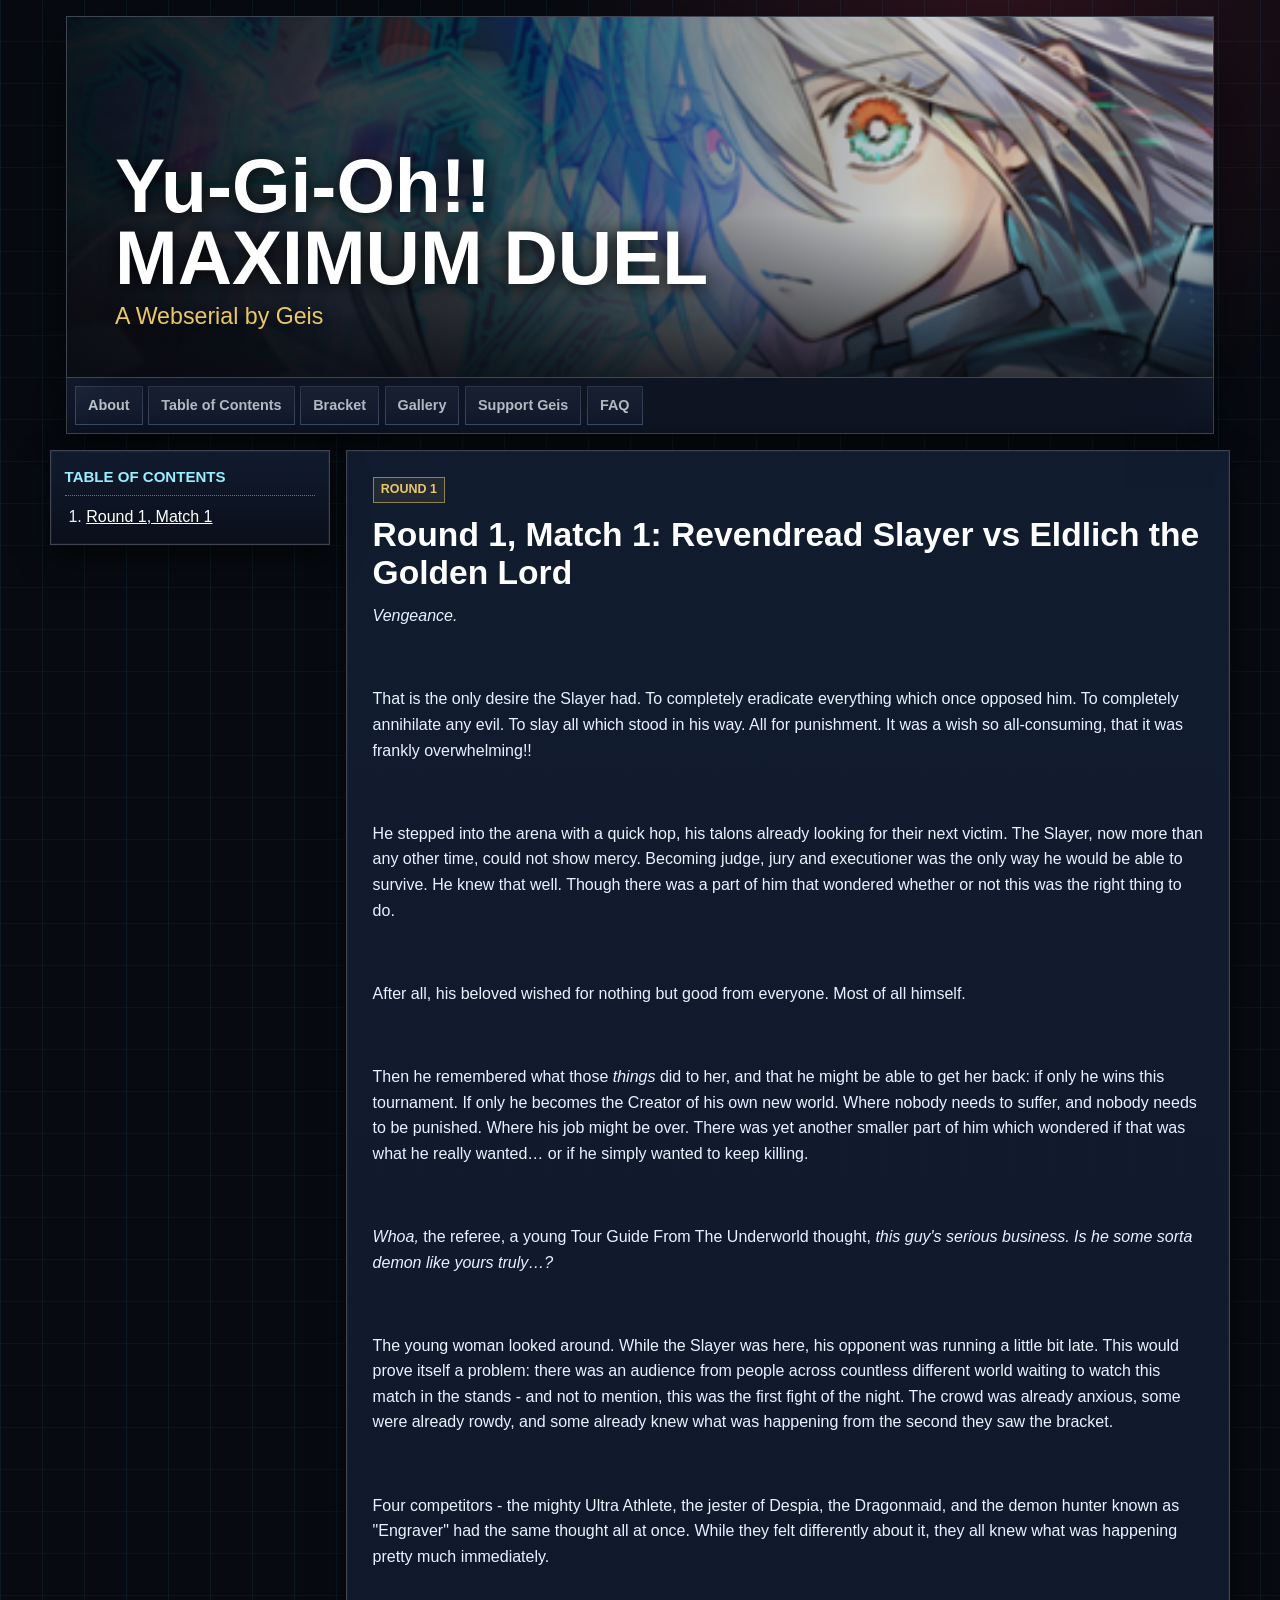
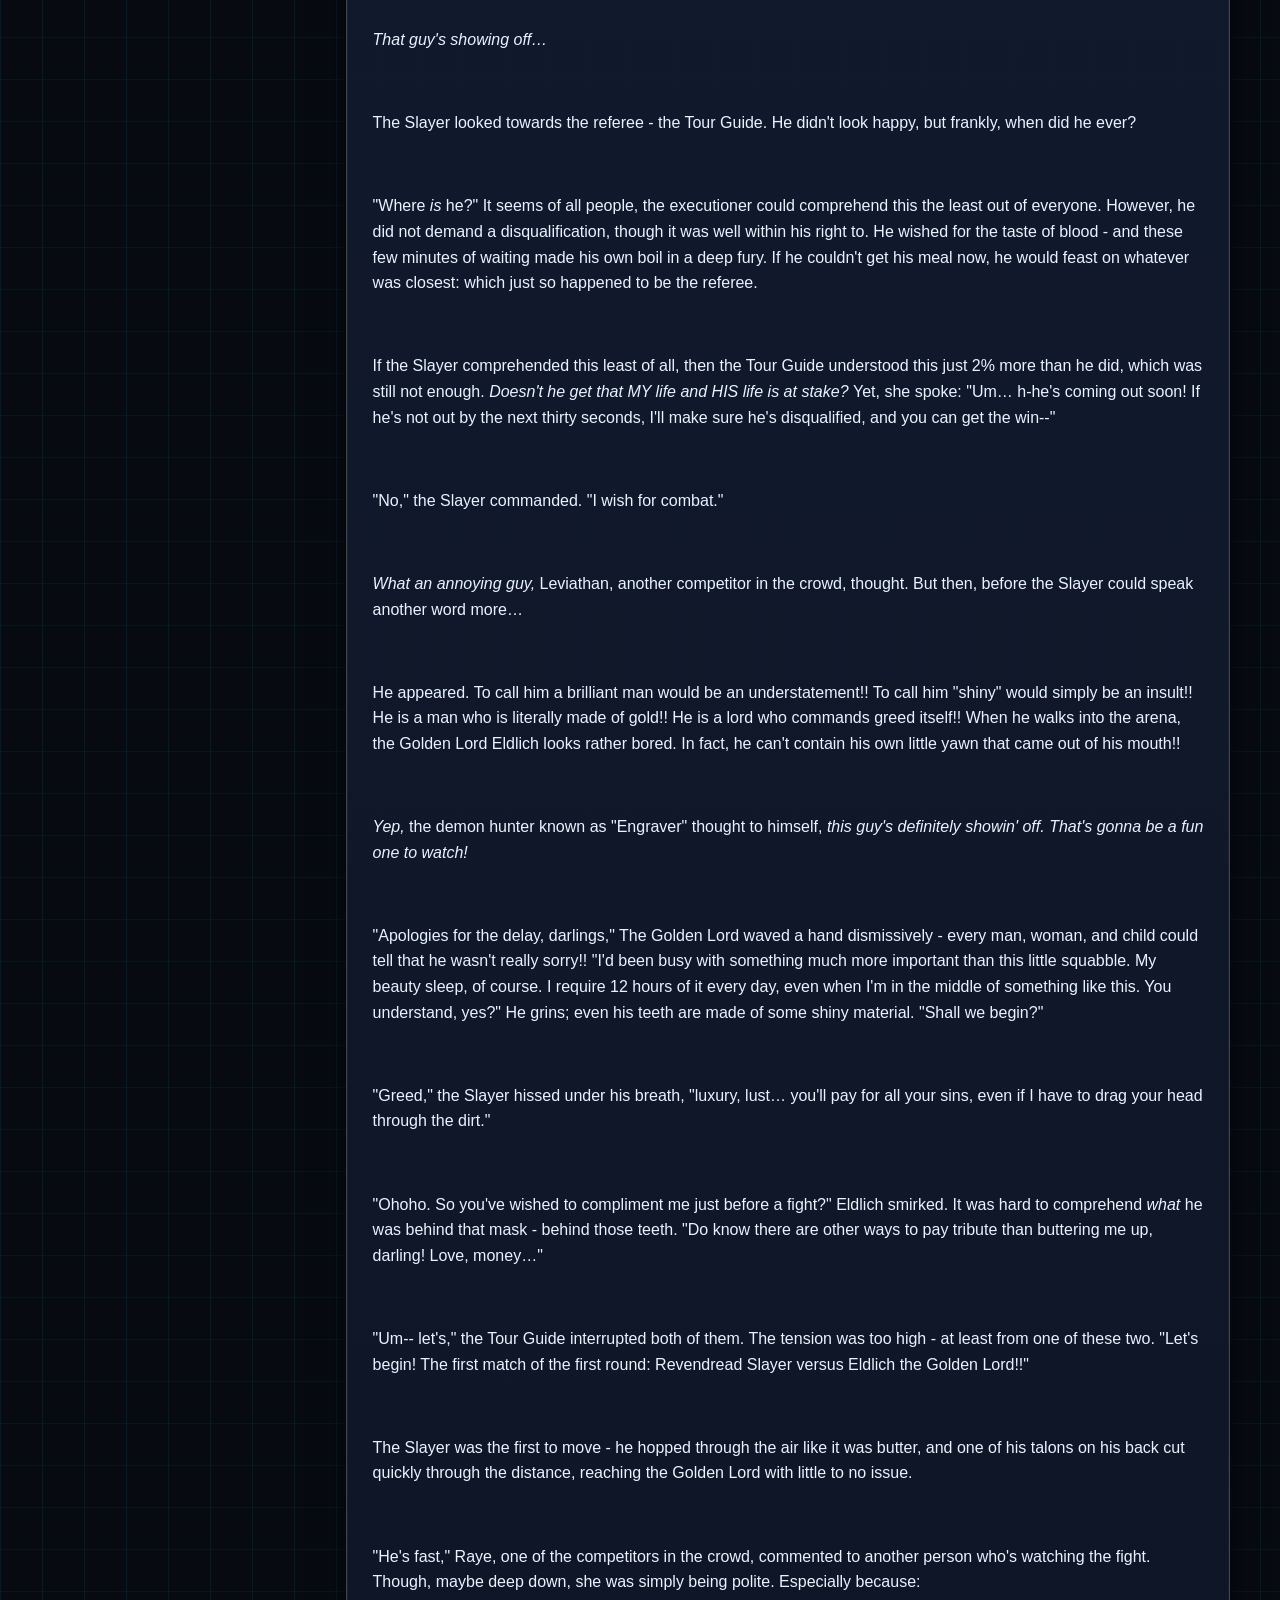
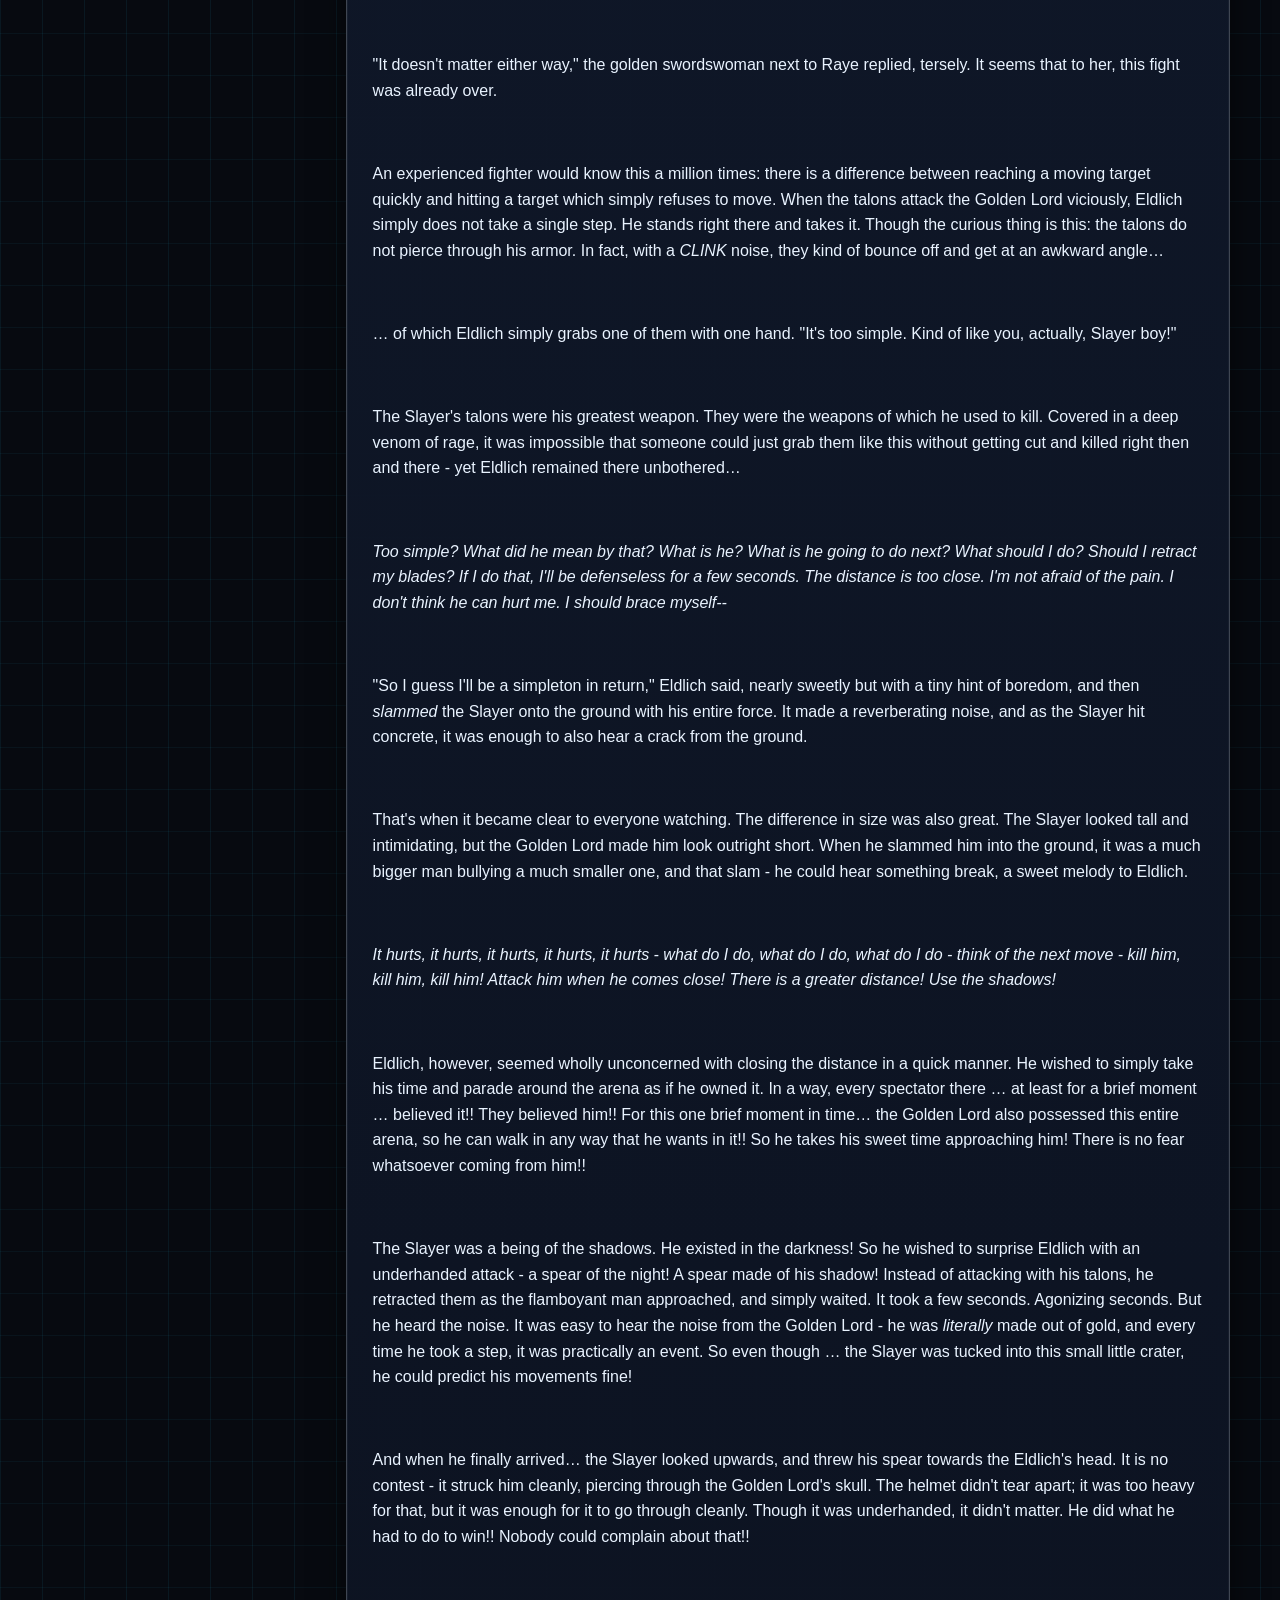
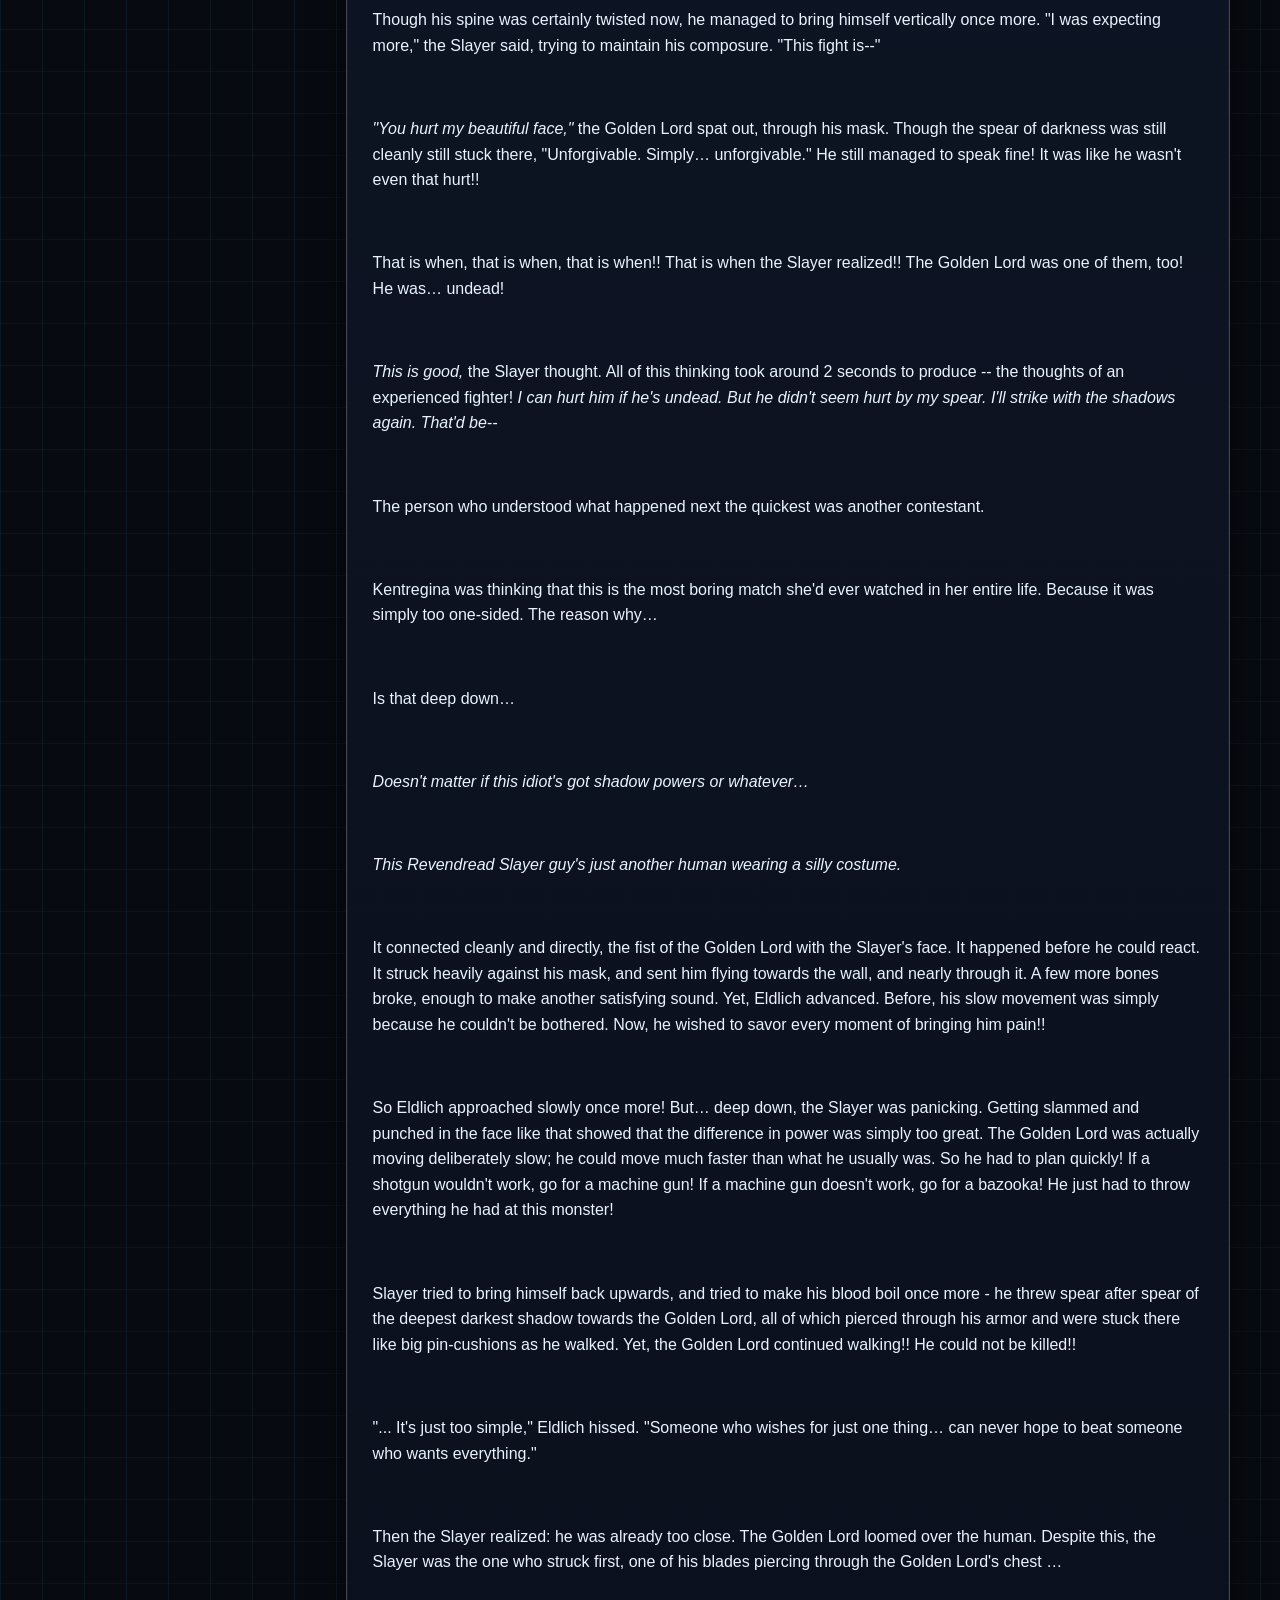
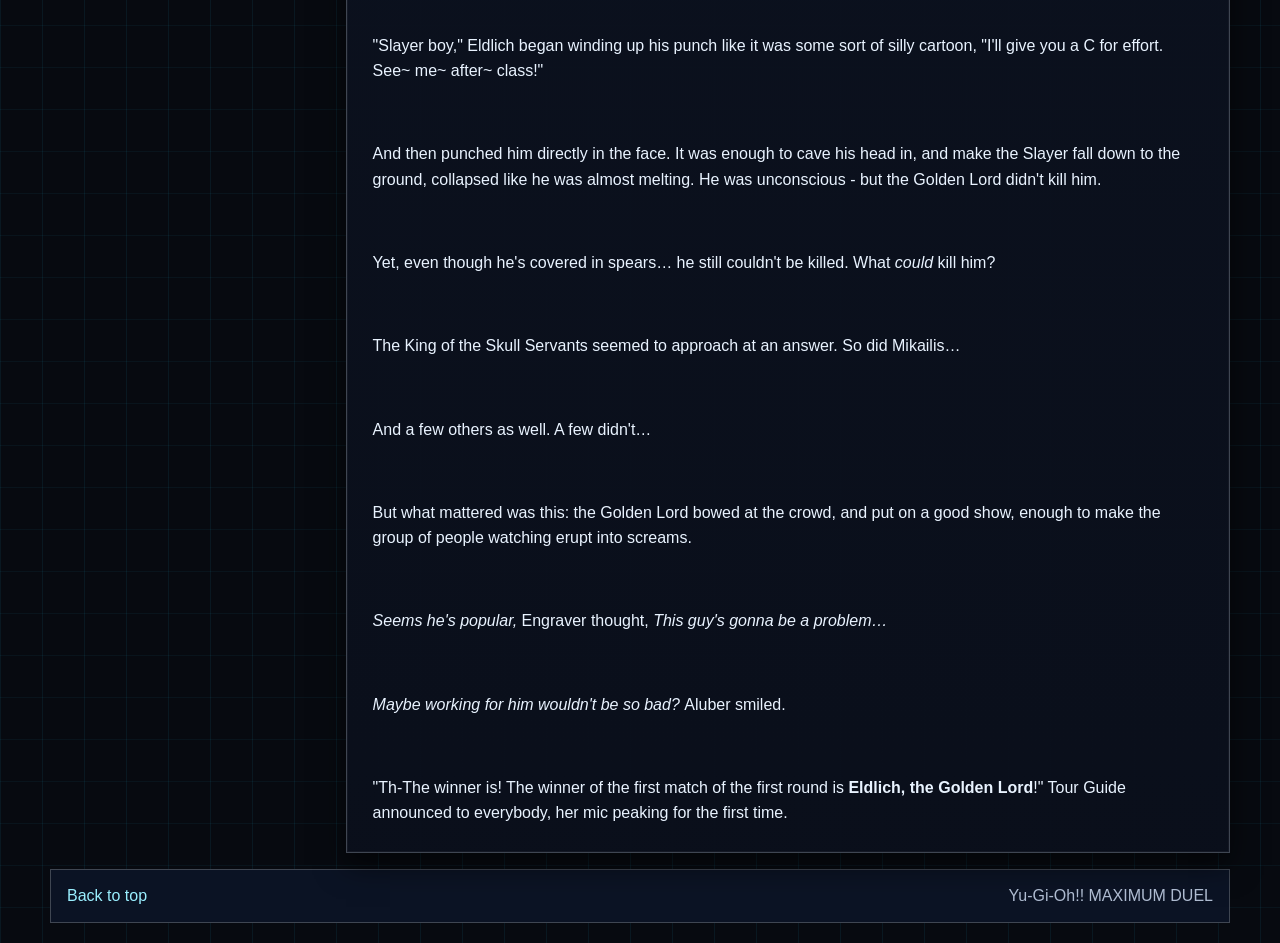
==== commit 5c2fd7fc: "Update chapter-001.html" ====
--- a/chapters/chapter-001.html
+++ b/chapters/chapter-001.html
@@ -44,7 +44,7 @@
           <h2>Round 1, Match 1: Revendread Slayer vs Eldlich the Golden Lord</h2>
 
           <div class="chapter-body">
-            <p><p><em>Vengeance.</em></p>
+            <p><em>Vengeance.</em></p>
 <p>&nbsp;</p>
 <p>That is the only desire the Slayer had. To completely eradicate everything which once opposed him. To completely annihilate any evil. To slay all which stood in his way. All for punishment. It was a wish so all-consuming, that it was frankly overwhelming!!</p>
 <p>&nbsp;</p>
